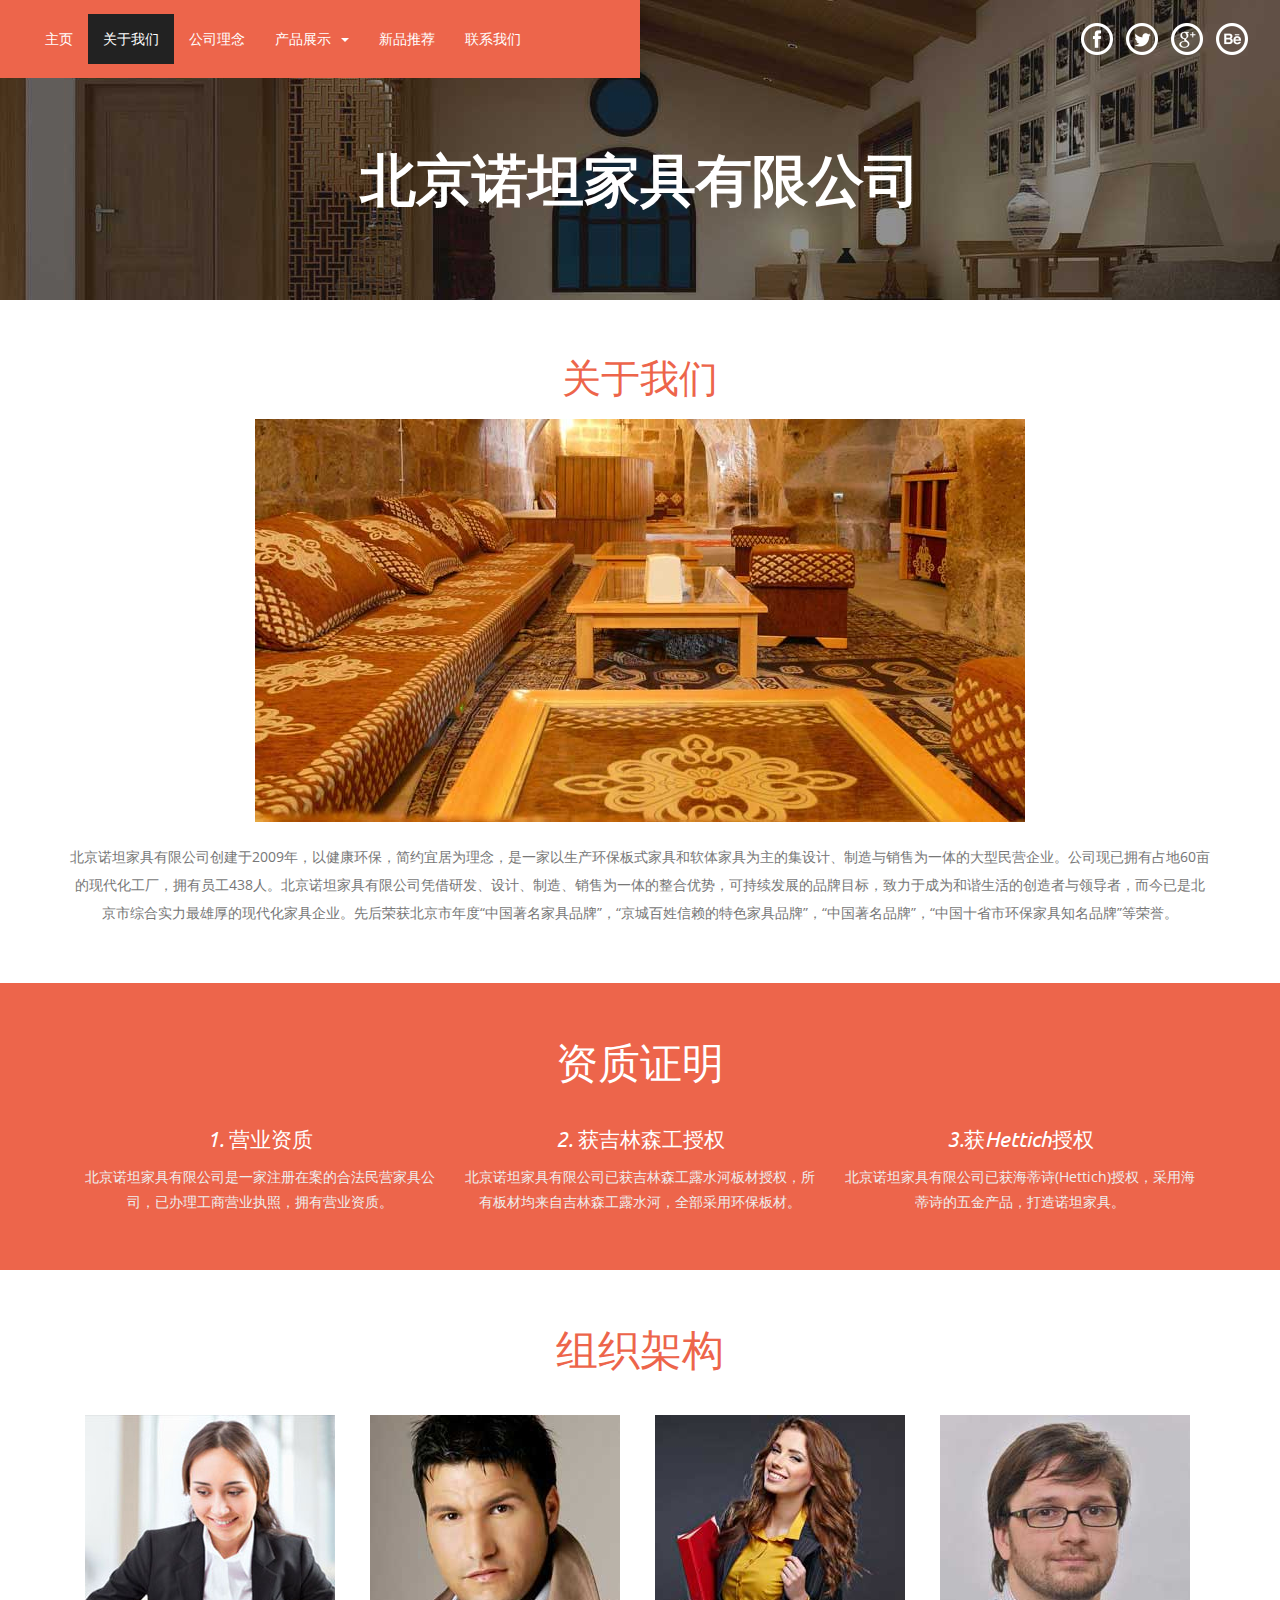
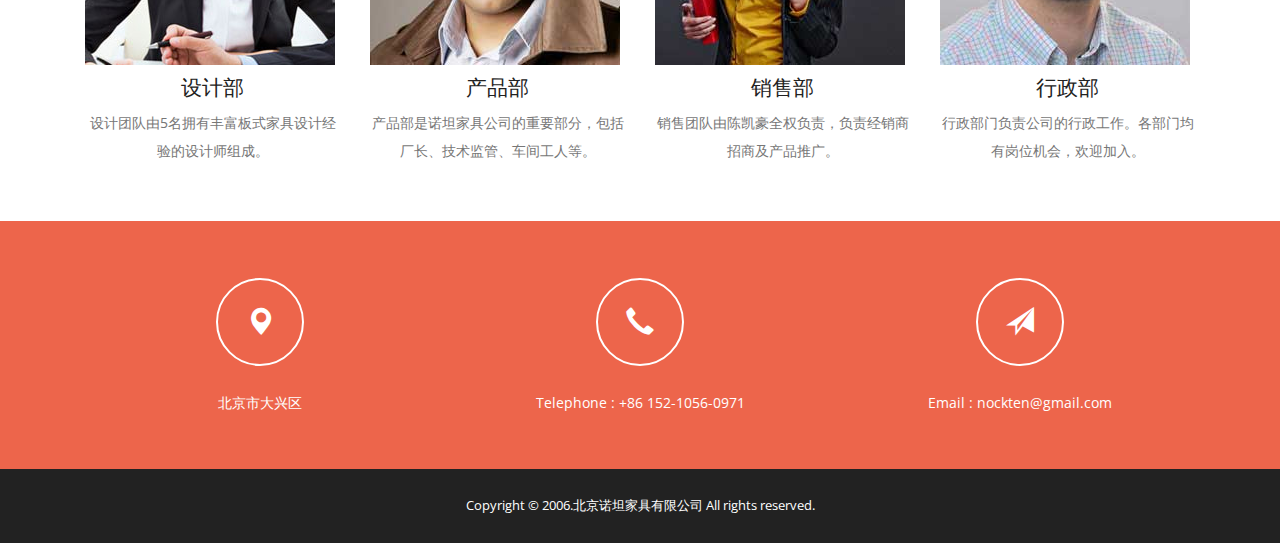
==== about.html @ cd921024 "change images." ====
<!DOCTYPE HTML>
<html>
<head>
<title>关于我们</title>
<link href="css/bootstrap.css" rel="stylesheet" type="text/css" media="all">
<link href="css/style.css" rel="stylesheet" type="text/css" media="all" />
<meta name="viewport" content="width=device-width, initial-scale=1">
<meta http-equiv="Content-Type" content="text/html; charset=utf-8" />
<meta name="keywords" content="Inward Responsive web template, Bootstrap Web Templates, Flat Web Templates, Andriod Compatible web template, 
Smartphone Compatible web template, free webdesigns for Nokia, Samsung, LG, SonyErricsson, Motorola web design" />
<script type="application/x-javascript"> addEventListener("load", function() { setTimeout(hideURLbar, 0); }, false); function hideURLbar(){ window.scrollTo(0,1); } </script>
<script src="js/jquery-1.11.1.min.js"></script>
<link href='http://fonts.useso.com/css?family=Open+Sans:400,800italic,800,700italic,700,600italic,600,400italic,300italic,300' rel='stylesheet' type='text/css'>
<!--startsmothscrolling-->
<script type="text/javascript" src="js/move-top.js"></script>
<script type="text/javascript" src="js/easing.js"></script>
 <script type="text/javascript">
		jQuery(document).ready(function($) {
			$(".scroll").click(function(event){		
				event.preventDefault();
				$('html,body').animate({scrollTop:$(this.hash).offset().top},1200);
			});
		});
	</script>
<!--endsmothscrolling-->
<script>
$(document).ready(function(){
    $(".dropdown").hover(            
        function() {
            $('.dropdown-menu', this).stop( true, true ).slideDown("fast");
            $(this).toggleClass('open');        
        },
        function() {
            $('.dropdown-menu', this).stop( true, true ).slideUp("fast");
            $(this).toggleClass('open');       
        }
    );
});
</script>
</head>
<body>
		<!--header-->
			<div class="header head-top">
				<div class="header-top">
				<nav class="navbar navbar-default">
			  <div class="container-fluid">
				<!-- Brand and toggle get grouped for better mobile display -->
				<div class="navbar-header">
				  <button type="button" class="navbar-toggle collapsed" data-toggle="collapse" data-target="#bs-example-navbar-collapse-1" aria-expanded="false">
					<span class="sr-only">Toggle navigation</span>
					<span class="icon-bar"></span>
					<span class="icon-bar"></span>
					<span class="icon-bar"></span>
				  </button>
					</div>
        <!-- Collect the nav links, forms, and other content for toggling -->
    <div class="collapse navbar-collapse" id="bs-example-navbar-collapse-1">
      <ul class="nav navbar-nav">
        <li><a href="index.html">主页<span class="sr-only">(current)</span></a></li>
        <li class="active"><a href="about.html" >关于我们</a></li>
		<li><a href="concept.html">公司理念</a></li>
		<li class="dropdown">
			<a href="#" class="dropdown-toggle" data-toggle="dropdown">产品展示<span class="caret"></span></a>
			<ul class="dropdown-menu" role="menu">
				<li><a href="gallery.html">Gallery 1</a></li>
				<li><a href="gallery.html">Gallery 2</a></li>
				<li><a href="gallery.html">Gallery 3</a></li>  
			</ul>
		</li>
		<li><a href="new.html">新品推荐</a></li>
		<li><a href="contact.html">联系我们</a></li>
        </ul>
    </div><!-- /.navbar-collapse -->
  </div><!-- /.container-fluid -->
</nav>
	<div class="social-icons">
		<a href="#"><i class="icon1"></i></a>
		<a href="#"><i class="icon2"></i></a>
		<a href="#"><i class="icon3"></i></a>
		<a href="#"><i class="icon4"></i></a>
	</div>
	<div class="clearfix"></div>
</div>
			<div class="banner-center banner-top">
				<div class="container">
					<div class="logo">
						<h1><a href="index.html" class="title">北京诺坦家具有限公司</a></h1>
					</div>
				</div>
			</div>
		</div>
		<!--header-->
		<script src="js/bootstrap.js"></script>
		<!--about-->
		<div class="content">
			<div class="about-section">
			<div class="container">
				<h2>关于我们</h2>
				<img src="images/p8.jpg" class="img-responsive" alt="/">
				<p>北京诺坦家具有限公司创建于2009年，以健康环保，简约宜居为理念，是一家以生产环保板式家具和软体家具为主的集设计、制造与销售为一体的大型民营企业。公司现已拥有占地60亩的现代化工厂，拥有员工438人。北京诺坦家具有限公司凭借研发、设计、制造、销售为一体的整合优势，可持续发展的品牌目标，致力于成为和谐生活的创造者与领导者，而今已是北京市综合实力最雄厚的现代化家具企业。先后荣获北京市年度“中国著名家具品牌”，“京城百姓信赖的特色家具品牌”，“中国著名品牌”，“中国十省市环保家具知名品牌”等荣誉。</p>
			</div>
		</div>
		<!--about-->
		<!--why-choose-->
		<div class="why-choose">
					<div class="container">
						<h3>资质证明</h3>
						<div class="choose-grids">
							<div class="col-md-4 choose-grid">
							<h4>1. 营业资质</h4>
						 <p>北京诺坦家具有限公司是一家注册在案的合法民营家具公司，已办理工商营业执照，拥有营业资质。</p>

							</div>
							<div class="col-md-4 choose-grid">
							<h4>2. 获吉林森工授权</h4>
						 <p>北京诺坦家具有限公司已获吉林森工露水河板材授权，所有板材均来自吉林森工露水河，全部采用环保板材。</p>

							</div>
							<div class="col-md-4 choose-grid">
							<h4>3.获Hettich授权 </h4>
						 <p>北京诺坦家具有限公司已获海蒂诗(Hettich)授权，采用海蒂诗的五金产品，打造诺坦家具。</p>

							</div>
							<div class="clearfix"></div>
							</div>
						</div>	
					</div>
			<!--why choose-->
			<div class="ourteam">
					<div class="container">
						<h3>组织架构</h3>
						<div class="team-grids">
						<div class="col-md-3 team-grid">
							<img src="images/t1.jpg" class="img-responsive" alt="" />
							<h4>设计部</h4>
							<p>设计团队由5名拥有丰富板式家具设计经验的设计师组成。</p>
						</div>
						<div class="col-md-3 team-grid">
							<img src="images/t2.jpg" class="img-responsive" alt="" />
							<h4>产品部</h4>
							<p>产品部是诺坦家具公司的重要部分，包括厂长、技术监管、车间工人等。</p>
						</div>
						<div class="col-md-3 team-grid">
							<img src="images/t3.jpg" class="img-responsive" alt="" />
							<h4>销售部</h4>
							<p>销售团队由陈凯豪全权负责，负责经销商招商及产品推广。</p>
						</div>
						<div class="col-md-3 team-grid">
							<img src="images/t4.jpg" class="img-responsive" alt="" />
							<h4>行政部</h4>
							<p>行政部门负责公司的行政工作。各部门均有岗位机会，欢迎加入。</p>
						</div>
					<div class="clearfix"></div>
					</div>
				</div>
			</div>
			<!--new-->
			<!--indicate-->
			<div class="indicate">
				<div class="container">
					<div class="indicate-grids">
						<div class="col-md-4 indicate-grid">
							<span class="glyphicon glyphicon-map-marker" aria-hidden="true"></span>
							<p>北京市大兴区</p>
						</div>
						<div class="col-md-4 indicate-grid">
							<span class="glyphicon glyphicon-earphone" aria-hidden="true"></span>
							<p>Telephone :  +86 152-1056-0971</p>
						</div>
						<div class="col-md-4 indicate-grid">
							<span class="glyphicon glyphicon-send" aria-hidden="true"></span>
							<p>Email :  nockten@gmail.com</p>
						</div>
						<div class="clearfix"></div>
					</div>
				</div>
			</div>
			<!--indicate-->
			<!--footer-->
			<div class="footer-section">
				<div class="container">
					<div class="footer-top">
						<p>Copyright &copy; 2006.北京诺坦家具有限公司 All rights reserved.</p>
					</div>
					<script type="text/javascript">
						$(document).ready(function() {
							/*
							var defaults = {
					  			containerID: 'toTop', // fading element id
								containerHoverID: 'toTopHover', // fading element hover id
								scrollSpeed: 1200,
								easingType: 'linear' 
					 		};
							*/
							
							$().UItoTop({ easingType: 'easeOutQuart' });
							
						});
					</script>
					<a href="#" id="toTop" style="display: block;"> <span id="toTopHover" style="opacity: 1;"> </span></a>
				</div>
			</div>
</body>
</html>
---- css/style.css ----
@font-face {
    font-family: 'Ubuntu-Italic';
    src:url(../fonts/Ubuntu-Italic.ttf) format('truetype');
}
body a{
    transition:0.5s all;
	-webkit-transition:0.5s all;
	-moz-transition:0.5s all;
	-o-transition:0.5s all;
	-ms-transition:0.5s all;
}
input[type="button"]{
	transition:0.5s all;
	-webkit-transition:0.5s all;
	-moz-transition:0.5s all;
	-o-transition:0.5s all;
	-ms-transition:0.5s all;
}

h1,h2,h3,h4,h5,h6{
	padding:0 0;
	margin:0 0;
}
p{
	padding:0 0;
	margin:0 0;
}
ul{
	padding:0 0;
	margin:0 0;	
}
body{
	padding:0 0;
	margin:0 0; 
	font-family: 'Open Sans', sans-serif;
}
.header{
	background:url(../images/banner1.jpg) no-repeat 0px 0px;
	min-height:780px;
	background-size:cover;
}
.navbar-default {
    background-color: #ED654B;
    border-color: #ED654B;
}
.navbar-default .navbar-nav > li > a {
    color: #fff;
    font-family: 'Ubuntu-Italic';
    font-size: 1em;
}
.navbar-default .navbar-nav > .active > a, .navbar-default .navbar-nav > .active > a:hover, .navbar-default .navbar-nav > .active > a:focus {
    color: #fff !important;
    background-color: #222 !important;
}
.navbar {
    position: relative;
    min-height: 50px;
    margin-bottom: 0;
    border: none;
	border-radius: 0px;
	width: 50%;
	float: left;
    padding: 1em 0;
}
.navbar-default .navbar-nav > li > a:hover, .navbar-default .navbar-nav > li > a:focus {
    color: #fff !important;
    background-color: #222 !important;
}
.nav .open > a,
.nav .open > a:hover,
.nav .open > a:focus {
  background: none !important;
  border: none !important;
}
.dropdown-menu > li > a:hover, .dropdown-menu > li > a:focus {
	color: #FFF;
    text-decoration: none;
    background-color: #222222;
}
.dropdown-menu {
    padding: 0px 0;
}
.dropdown-menu > li > a {
    padding: 10px 16px !important;
    font-family: 'Ubuntu-Italic';
    font-size: 1em;
}
.caret {
    margin-left: 10px;
}
.banner-center {
    text-align: center;
	margin-top: 20em;
}
.logo h1 {
    font-size: 4em;
    text-decoration: none;
    color: #fff;
	font-family: 'Ubuntu-Italic';
	text-transform: capitalize;
	font-weight: 600;
}
.logo a{
text-decoration: none;
color: #fff;
}
.logo span {
    color: #ED654B;
}
.banner-center p {
    font-size: 1em;
    color: #fff;
    line-height: 1.8em;
}
.social-icons {
    float: right;
    margin: 1.5em 2em 0 0;
}
.social-icons a i {
    width: 35px;
    height: 35px;
    background: url(../images/img-sprite.png) no-repeat 0px 0px;
    display: inline-block;
	margin: 0 3px;
}
.social-icons a i.icon1 {
    background-position: 0px 0px;
}
.social-icons a i.icon2 {
    background-position: -35px 0px;
}
.social-icons a i.icon3 {
    background-position: -70px 0px;
}
.social-icons a i.icon4 {
    background-position: -105px 0px;
}
.social-icons i:hover {
    opacity: 0.4;
}
.banner-center p {
    font-size: 1em;
    color: #fff;
    line-height: 1.8em;
    width: 57%;
    margin: 0 auto;
}
.button {
    margin-top: 2em;
}
a.button1 {
    font-size: 1em;
    background: #222;
    padding: 0.5em 1em;
    color: #fff;
    margin-right: 1em;
    text-decoration: none;
	text-transform: capitalize;
}
a.button2 {
    font-size: 1em;
    background: #222;
    padding: 0.5em 1em;
    color: #fff;
    text-decoration: none;
	text-transform: capitalize;
}
/* Rectangle In */
.hvr-rectangle-in {
  display: inline-block;
  vertical-align: middle;
  -webkit-transform: translateZ(0);
  transform: translateZ(0);
  box-shadow: 0 0 1px rgba(0, 0, 0, 0);
  -webkit-backface-visibility: hidden;
  backface-visibility: hidden;
  -moz-osx-font-smoothing: grayscale;
  position: relative;
  background: #222;
  -webkit-transition-property: color;
  transition-property: color;
  -webkit-transition-duration: 0.3s;
  transition-duration: 0.3s;
}
.hvr-rectangle-in:before {
  content: "";
  position: absolute;
  z-index: -1;
  top: 0;
  left: 0;
  right: 0;
  bottom: 0;
  background: #ED654B;
  -webkit-transform: scale(1);
  transform: scale(1);
  -webkit-transition-property: transform;
  transition-property: transform;
  -webkit-transition-duration: 0.3s;
  transition-duration: 0.3s;
  -webkit-transition-timing-function: ease-out;
  transition-timing-function: ease-out;
}
.hvr-rectangle-in:hover, .hvr-rectangle-in:focus, .hvr-rectangle-in:active {
  color: white;
}
.hvr-rectangle-in:hover:before, .hvr-rectangle-in:focus:before, .hvr-rectangle-in:active:before {
  -webkit-transform: scale(0);
  transform: scale(0);
}

.service {
    padding: 4em 0;
	text-align:center;
}
.service h2 {
    font-size: 2.8em;
    font-family: 'Ubuntu-Italic';
    text-transform: capitalize;
    color: #ED654B;
}
.service-grids {
    margin-top: 3em;
}
span.glyphicon.glyphicon-user {
    font-size: 1.5em;
    color: #222;
    margin-right: 0.2em;
}
span.glyphicon.glyphicon-lock {
    font-size: 1.5em;
    color: #222;
    margin-right: 0.2em;
}
span.glyphicon.glyphicon-book {
    font-size: 1.5em;
    color: #222;
    margin-right: 0.2em;
}
span.glyphicon.glyphicon-link {
    font-size: 1.5em;
    color: #222;
    margin-right: 0.2em;
}
.service-grid h4 {
    font-size: 1.5em;
    font-family: 'Ubuntu-Italic';
    text-transform: capitalize;
	color: #222;
}
.service-grid p {
    font-size: 1em;
   line-height:1.8em;
   color:#777;
   margin-top: 1em;
}
.project {
    text-align: center;
    padding: 4em 0;
	background-color: #ED654B;
}
.project h3 {
    font-size: 3em;
    font-family: 'Ubuntu-Italic';
    text-transform: capitalize;
    color: #fff;
}
.item img {
    width: 100%;
}
.gallery-cursual {
    margin-top: 3em;
}
.testimonials {
    padding: 4em 0;
	text-align:center;
	background: url(../images/banner2.jpg) no-repeat 0px 0px;
    min-height: 307px;
    background-size: cover;
}
.testimonials h3 {
    font-size: 3em;
    font-family: 'Ubuntu-Italic';
    text-transform: capitalize;
    color: #fff;
	margin-bottom:0.5em;
}
.testimonials p {
    font-size: 1em;
    line-height: 1.8em;
    color: #eee;
    width: 56%;
    margin: 0 auto;
    background: url(../images/quote.png) no-repeat 0px 0px;
    padding-left: 3em;
}
.testimonials h4 {
    font-size: 1.5em;
    font-family: 'Ubuntu-Italic';
    text-transform: capitalize;
	color: #ED654B;
	margin-top: 1em;
}
.testimonials h4 a {
    text-decoration: none;
    color: #ED654B;
}
.news {
  text-align: center;
  padding: 4em 0;
     
}
.news h3 {
	font-size: 3em;
    font-family: 'Ubuntu-Italic';
    text-transform: capitalize;
    color: #ED654B;
}
.news-grid h5 {
  font-size: 1em;
  text-transform: capitalize;
  color: #fff;
  padding: 1em 1em;
  background-color:#444;
}
.news-grid h5:hover {
  background-color: #ED654B;
}
.date {
    font-size: 19px;
    padding: 0;
    vertical-align: sub;
}
.news-grid h4 {
  font-size: 1.5em;
  font-family: 'Ubuntu-Italic';
  text-transform: capitalize;
  margin: 0.5em 0 0.3em;
}
.news-grid h4 a {
  text-decoration: none;
  color: #ED654B;
}
.news-grid p {
  font-size: 1em;
  color: #777;
  line-height: 1.8em;
}
.news-grids {
  margin-top: 3em;
}
.indicate {
    text-align: center;
    background-color: #ED654B;
    padding: 4em 0;
}
span.glyphicon.glyphicon-map-marker {
    font-size: 2em;
    border-radius: 60px;
    border: 2px solid #fff !important;
    padding: 1em;
	color:#fff;
}
span.glyphicon.glyphicon-map-marker:hover {
    border: 2px dotted #fff !important;
}
span.glyphicon.glyphicon-earphone {
    font-size: 2em;
    border-radius: 60px;
    border: 2px solid #fff !important;
    padding: 1em;
    color:#fff;
}
span.glyphicon.glyphicon-earphone:hover {
    border: 2px dotted #fff !important;
}
span.glyphicon.glyphicon-envelope {
    font-size: 2em;
    border-radius: 60px;
    border: 2px solid #fff !important;
    padding: 1em;
    color:#fff;
}
span.glyphicon.glyphicon-envelope:hover {
    border: 2px dotted #fff !important;
}
span.glyphicon.glyphicon-send {
    font-size: 2em;
    border-radius: 60px;
    border: 2px solid #fff;
    padding: 1em;
	color:#fff;
}
span.glyphicon.glyphicon-send:hover {
    border: 2px dotted #fff !important;;
}
.indicate-grid p {
  font-size: 1em;
  color: #fff;
  margin-top: 2em;
}
.indicate-grid p a {
    color: #fff;
    text-decoration: none;
}
.footer-section{
	padding:2em 0;
	text-align:center;
	background: #222;
}
.footer-top p {
	font-size: 0.9em;
	color: #fff;
	font-weight: 400;
}
.footer-top  a {
	font-size: 1em;
	color:#fff;
	font-weight: 400;
	text-transform: capitalize;
}
.footer-top a:hover {
	color: #fff;
}
.footer-top a {
	margin: 0 0.3em
}
#toTop {
	display: none;
	text-decoration: none;
	position: fixed;
	bottom: 10px;
	right: 10px;
	overflow: hidden;
	width: 48px;
	height: 48px;
	border: none;
	text-indent: 100%;
	background: url("../images/to-top2.png") no-repeat 0px 0px;
}
/**about**/
.head-top {
    min-height: 300px;
}
.banner-top {
    margin-top: 5em;
}
.about-section{
padding:4em 0;
text-align:center;
}
.about-section h2 {
	font-size: 2.8em;
    font-family: 'Ubuntu-Italic';
    text-transform: capitalize;
    color: #ED654B;
    margin-bottom: 0.5em;
}
.about-section img {
    margin: 0 auto;
}
.about-section p {
  font-size: 1em;
  line-height: 2em;
  color: #777;
  margin-top:1.5em;
}
.why-choose {
    padding: 4em 0 ;
    text-align: center;
	background-color: #ED654B;
}
.why-choose h3 {
  font-size: 3em;
    font-family: 'Ubuntu-Italic';
    text-transform: capitalize;
    color: #fff;
}
.choose-grid h4{
  font-size: 1.5em;
  color: #fff;
  text-transform: capitalize;
  font-family: 'Ubuntu-Italic';
}
.choose-grid p{
	font-size:1em;
	line-height:1.8em;
	color:#eee;
	margin:1em 0 0
}
.choose-grids {
  margin-top: 3em;
}
.ourteam {
  padding:4em 0;
  text-align: center;
}
.ourteam h3 {
    font-size: 3em;
    font-family: 'Ubuntu-Italic';
    text-transform: capitalize;
    color: #ED654B;
}
.team-grid h4{
  font-size: 1.5em;
  color: #222;
  text-transform: capitalize;
  margin: 0.5em 0;
  font-family: 'Ubuntu-Italic';
}
.team-grid p {
  font-size: 1em;
  color: #777;
   line-height: 2em;
 }
.team-grids {
  margin-top: 3em;
}
.whatweoffer {
    padding: 4em 0;
	background:#eee;
}
.whatweoffer h3 {
 font-size: 3em;
    font-family: 'Ubuntu-Italic';
    text-transform: capitalize;
    color: #ED654B;
	text-align:center;
}
.offer-grids {
    margin-top: 3em;
}
.offer-grid h5 {
    font-size: 1.3em;
    color: #222;
	line-height:1.5em
}
.offer-grid1 h5 {
    font-size: 1.3em;
	margin-bottom: .5em;
    color: #222;
	line-height:1.5em
}
.offer-grid p{
	font-size:1em;
	line-height:1.8em;
	color:#777;
	padding-top: 1em;
}
.progress-bar-success {
    background-color: #ED654B;
}
.progress-bar-info {
    background-color: #ED654B;
}
.progress-bar-warning {
    background-color: #ED654B;
}
.progress-bar-danger {
    background-color: #ED654B;
}
.progress {
   background-color: #fff;
}
.services {
    padding: 4em 0;
    text-align: center;
}
.services h2 {
	font-size: 2.8em;
    font-family: 'Ubuntu-Italic';
    text-transform: capitalize;
    color: #ED654B;
}
.services h4 {
  font-size: 1.5em;
  color: #222;
  text-transform: capitalize;
   margin: 0.5em 0 0.3em;
   font-family: 'Ubuntu-Italic';
}
.services p {
   font-size:1em;
	line-height:1.8em;
	color:#777;
}
.services-grids {
    margin-top: 3em;
}
.advantages {
 padding: 1em 0 4em;
}
.left-grid {
  float: left;
  width: 21%;
  margin-right: 2%;
}
.right-grid {
  float: left;
  width: 77%;
}
.left-grid p {
  color: #fff;
  background: #DA6A3C;
  width: 60px;
  height: 60px;
  font-size: 1.5em;
  margin: 0;
  border-radius: 50%;
  text-align: center;
  padding-top: 0.6em;
}
.advantages h3 {
	font-size: 3em;
    font-family: 'Ubuntu-Italic';
    text-transform: capitalize;
    color: #ED654B;
	text-align: center;
}
.advantages-grid {
  margin-top: 2em;
}
.right-grid h4 {
  font-size: 1.5em;
  color: #222;
  text-transform: capitalize;
   margin: 0em 0 0.3em;
   font-family: 'Ubuntu-Italic';
}
.advantage-grid {
    margin-top: 2em;
}
.right-grid p {
   font-size:1em;
	line-height:1.8em;
	color:#777;
}
/*--/gallery-page--*/
.gallery {
	padding: 4em 0;
	text-align: center;
}
.gallery h2 {
    font-size: 2.8em;
    font-family: 'Ubuntu-Italic';
    text-transform: capitalize;
    color: #ED654B;
}
.products-bottom {
    margin-top: 3em;
}
.gallery-grid{
	position:relative;
	padding:0 0.5em 1em;
}
.rotate:hover  i{
	transform: rotateY(360deg);
	-webkit-transform: rotateY(360deg);
	-moz-transform: rotateY(360deg);
	-o-transform: rotateY(360deg);
	-webkit-transition: 0.8s;
	-moz-transition: 0.8s;
	-o-transition: 0.8s;
	transition: 0.8s;
}
.rotate i{
background: url(../images/se.png) no-repeat 0px;
  width: 51px;
  height: 51px;
  display: block;
  margin: 8em 0 0 11em;
}
.rotate{
  position: absolute;
  top: 0;
  background:rgba(237, 101, 75, 0.52);
  width: 96.5%;
  height: 95.5%;
  display: none;
  text-align: center;
}
.gallery-grid:hover .rotate{
	display:block;
}
/*--/gallery-page--*/
/*-- Typography --*/
h2.tittle {
    font-size: 2.8em;
    font-family: 'Ubuntu-Italic';
    text-transform: capitalize;
    color: #ED654B;
    text-align: center;
}
.typo {
  padding: 4em 0;
}
.show-grid [class^=col-] {
    background: #fff;
  text-align: center;
  margin-bottom: 10px;
  line-height: 2em;
  border: 10px solid #f0f0f0;
}
.show-grid [class*="col-"]:hover {
  background: #e0e0e0;
}
.grid_3{
	margin-bottom:2em;
}
.xs h3, h3.m_1{
	color:#000;
	font-size:1.7em;
	font-weight:300;
	margin-bottom: 1em;
}
.grid_3 p{
  color: #777;
  font-size: 0.85em;
  margin-bottom: 1em;
  font-weight: 300;
}
.grid_4{
	background:none;
	margin-top:50px;
}
.label {
  font-weight: 300 !important;
  border-radius:4px;
}  
.grid_5 h3, .grid_5 h2, .grid_5 h1, .grid_5 h4, .grid_5 h5{
	margin-bottom:1em;
}
.table > thead > tr > th, .table > tbody > tr > th, .table > tfoot > tr > th, .table > thead > tr > td, .table > tbody > tr > td, .table > tfoot > tr > td {
  border-top: none !important;
}
.tab-content > .active {
  display: block;
  visibility: visible;
}

/*--//Typography --*/
/*------ blog -----*/
.blog-section {
	padding: 4em 0;
}
.blog-section h2 {
    font-size: 2.8em;
    font-family: 'Ubuntu-Italic';
    text-transform: capitalize;
    color: #ED654B;
    text-align: center;
}
.blog-grids {
  margin-top: 3em;
}
.blog-grid {
    padding: 0 0.5em 1.2em;
}
.blog-grid h5 {
  font-size: 0.95em;
  color: #ED654B;
  font-weight: 600;
  margin-top: 1em;
  text-transform: capitalize;
}
.blog-grid h4 {
  font-size: 1.5em;
  color: #222;
  margin: 0.5em 0;
 font-family: 'Ubuntu-Italic';
}
.blog-grid p {
  font-size: 1em;
  color: #777;
  text-align: left;
  line-height: 1.8em;
  margin-bottom:1em;
}

a.button {
  font-size: 1em;
   text-transform: capitalize;
}
.blog-grid h4 a {
    text-decoration: none;
    color: #222;
}
a.mask {
  text-decoration: none;
  overflow: hidden;
  display: block;
}
img.zoom-img {
  -webkit-transform: scale(1, 1);
  -webkit-transition-timing-function: ease-out;
  -webkit-transition-duration: 250ms;
  -moz-transform: scale(1, 1);
  -moz-transition-timing-function: ease-out;
  -moz-transition-duration: 250ms;
}
img.zoom-img:hover {
  -webkit-transform: scale(1.1);
  -webkit-transition-timing-function: ease-out;
  -webkit-transition-duration: 750ms;
  -moz-transform: scale(1.1);
  -moz-transition-timing-function: ease-out;
  -moz-transition-duration: 750ms;
  overflow: hidden;
}
/*--single--*/
.single{
   padding:2em 0;
}
.single h2{
  text-align:center;
  font-size: 2.8em;
  font-family: 'Ubuntu-Italic';
  text-transform: capitalize;
  color: #ED654B;
 }
.single-section{
	margin-top:1em;
}
.single-pic{
	text-align:center;
	margin-bottom:1em;
}
.single-section p {
	color:#777;
	line-height: 1.8em;
	font-size: 1em;
}
.single-pic img {
   width: 100%;
}
ul.blog-ic li{
	display:inline-block;
}
 ul.blog-ic li span{
	color:#000;
	padding: 0.4em 0.8em 0.2em 0;
	display:block;
	font-size: 1.1em;
}
 ul.blog-ic li a  {
	text-decoration:none;
	color:#000;
}
ul.blog-ic {
   margin: 1em 0;
}
 ul.blog-ic li span i{
	font-size: 15px;
  color: #ED654B;
  display: inline-block;
  margin: 0 8px 0 0;
}
.content-form{
	margin-top:2em;
}
.content-form h3,.comments h3{ 
	 font-size: 3em;
    font-family: 'Ubuntu-Italic';
    text-transform: capitalize;
    color: #ED654B;
	text-align: left;
	margin-bottom: 0.5em;
}
.single-section h4 {
    font-size: 1.5em;
    color: #222;
    margin: 1em 0;
    font-family: 'Ubuntu-Italic';
}
.content-form form input[type="text"],.content-form form textarea{
	padding: 10px 15px;
	width: 60%;
	color:#4E4F63;
	font-size: 1em;
	border: 1px solid #323352;
	background:transparent;
	outline: none;
	font-family: 'Lato', sans-serif;
	display: block;
	margin:10px 0;
}
.content-form form textarea{
	height:150px;
	resize:none;
}
.content-form form input[type="submit"] {
	background: #ED654B;
	padding: 0.5em 1.3em;
	border: none;
	font-size: 1em;
	margin-bottom: 1em;
	color: #fff;
	outline: none;
	font-weight: 400;
	transition: 0.5s all;
	-webkit-transition: 0.5s all;
	-moz-transition: 0.5s all;
	-o-transition: 0.5s all;
	-ms-transition: 0.5s all;
}
.content-form form input[type="submit"]:hover{
	background:#222;
}
.comments{
	padding: 3em 0;
}
.comment-info {
	margin-bottom:2em;
}
.comment-info h5 {
	font-size: 1.3em;
	color:#222;
   text-transform: capitalize;
}
.comment-info p {
	color:#777;
	line-height: 1.8em;
	font-size: 1em;
	margin:0.5em 0;
}
.comment-info h6{
	color:#222;
	font-size:0.95em;
	display:block;
	margin-bottom:1em;
}
.comment-info a{
	color:#000;
	background:transparent;
	padding: 0.5em 1.5em;
	text-decoration: none;
	font-size: 0.85em;
	display: inline-block;
	border: 1px solid #323352;
}
.comment-info a:hover{
	color: #fff;
	 background: #ED654B;
  	border: 1px solid#ED654B;
}
.comment-grid{
	margin-bottom:2.5em;
}
/***contact page ***/
.mail{
	padding: 4em 0;
}
.mail h2 {
	font-size: 2.8em;
    font-family: 'Ubuntu-Italic';
    text-transform: capitalize;
    color: #ED654B;
    text-align: center;
}
.google-map iframe {
	width: 100%;
	min-height: 400px;
	border: none;
	margin-bottom: 2em;
}
.google-map {
  margin-top: 3em;
}
p.mail-text{
	color: #777;
	line-height: 1.8em;
	font-weight: 400;
	font-size: 1em;
}
.mail-left p {
	color: #777;
	font-weight: 400;
	font-size: 1em;
	  line-height: 1.8em;
}
address {
   margin: 1em 0 0;
 }
.mail-right h5{
	font-size:1em;
	text-transform: uppercase;
	font-weight: 400;
	padding: 10px 0;
	color: #222;
	
}
.mail-right input[type="text"] {
	width: 100%;
	padding: 10px 10px;
	font-size: 1em;
	outline: none;
	border: 1px solid #dcdee0;
}
.mail-right textarea {
	width: 100%;
	padding: 10px 10px;
	font-size: 1em;
	height: 10em;
	resize: none;
	outline: none;
	border: 1px solid #dcdee0;
}
.mail-right input[type="submit"] {
	width: 20%;
	font-size: 1em;
	text-transform: uppercase;
	background: #222;
	border: none;
	outline: none;
	margin-top: 0.5em;
	color: #fff;
	font-weight: 500;
	padding: 10px 0;
}
.mail-right input[type="submit"]:hover {
	background: #ED654B;
}
/***End contact page ***/
							/**responsive**/
@media (max-width:1440px){
.header {
    min-height: 690px;
}
.banner-center {
    margin-top: 17em;
}
.head-top {
    min-height: 300px;
}
.banner-top {
    margin-top: 5em;
}
}
@media (max-width: 1366px){
.header {
    min-height: 664px;
}
.head-top {
    min-height: 300px;
}
.banner-top {
    margin-top: 5em;
}
}
@media (max-width: 1280px){
.header {
    min-height: 613px;
}
.banner-center {
    margin-top: 15em;
}
.head-top {
    min-height: 300px;
}
.banner-top {
    margin-top: 5em;
}
}
@media (max-width: 1080px){
.navbar {
   width: 55%;
}
.header {
    min-height: 495px;
}
.banner-center {
    margin-top: 7em;
}
.head-top {
    min-height: 300px;
}
.banner-top {
    margin-top: 5em;
}
.service h2,.about-section h2,.services h2,.gallery h2,h2.tittle,.blog-section h2,.single h2,.mail h2{
 font-size: 2.5em;
}
.project h3,.testimonials h3,.news h3,.why-choose h3,.ourteam h3,.whatweoffer h3,.advantages h3,.content-form h3, .comments h3{
    font-size: 2.5em;
}
.service-grid h4,.testimonials h4,.news-grid h4,.choose-grid h4,.team-grid h4,.services h4,.right-grid h4,.blog-grid h4,.single-section h4 {
    font-size: 1.4em;
}
.banner-center p,.service-grid p,.testimonials p,.news-grid p,.indicate-grid p,.about-section p,.choose-grid p,.offer-grid p,.services p,.right-grid p,.blog-grid p,.single-section p,.comment-info p,.mail-left p {
    font-size: 0.965em;
}
.offer-grid h5 {
    font-size: 1.2em;
}
.offer-grid1 h5 {
    font-size: 1.2em;
}
.comment-info h5 {
    font-size: 1.2em;
}
.rotate {
  width: 95.8%;
  height: 94.2%;
}
.rotate i {
  margin: 7em 0 0 10em;
}
}
@media (max-width: 991px){
.navbar {
    width: 70%;
	padding: 0.5em 0;
}
.logo h1 {
    font-size: 3.5em;
}
.banner-center {
    margin-top: 4em;
}
.banner-center p {
   width: 76%;
}
.header {
    min-height: 370px;
}
.social-icons {
    margin: 1.2em 2em 0 0;
}
a.button1 {
    font-size: 0.95em;
}
a.button2 {
    font-size: 0.95em;
}
.button {
    margin-top: 1.5em;
}
.service h2,.about-section h2,.services h2,.gallery h2,h2.tittle,.blog-section h2,.single h2,.mail h2{
 font-size: 2em;
}
.project h3,.testimonials h3,.news h3,.why-choose h3,.ourteam h3,.whatweoffer h3,.advantages h3,.content-form h3, .comments h3{
    font-size: 2em;
}
.service-grid h4, .testimonials h4, .news-grid h4, .choose-grid h4, .team-grid h4, .services h4, .right-grid h4, .blog-grid h4, .single-section h4 {
    font-size: 1.3em;
}
.banner-center p, .service-grid p, .testimonials p, .news-grid p, .indicate-grid p, .about-section p, .choose-grid p, .offer-grid p, .services p, .right-grid p, .blog-grid p, .single-section p,.comment-info p,.mail-left p {
    font-size: 0.95em;
}
.service,.project,.testimonials,.news,.indicate,.about-section,.why-choose,.ourteam,.whatweoffer,.services,.gallery,.typo,.blog-section,.mail{
    padding: 3em 0;
}
.service-grid {
    float: left;
    width: 25%;
}
.testimonials p {
    width: 76%;
}
.testimonials {
    min-height: 260px;
}
.news-grid {
    float: left;
    width: 33.3%;
}
.indicate-grid {
    float: left;
    width: 25%;
}
.team-grid {
    float: left;
    width: 25%;
}
.head-top {
    min-height: 240px;
}
.banner-top {
    margin-top: 5em;
}
.choose-grid {
    float: left;
    width: 33.3%;
}
.offer-grid {
    float: left;
    width: 60%;
}
.offer-grid1 {
    float: left;
    width: 40%;
}
.offer-grid h5 {
    font-size: 1.15em;
}
.offer-grid1 h5 {
    font-size: 1.15em;
}
.services-grid {
    float: left;
    width: 33.3%;
}
.advantage-grid {
    float: left;
    width: 33.3%;
}
.left-grid {
    float: left;
    width: 24%;
    margin-right: 2%;
}
.right-grid {
    float: left;
    width: 74%;
}
.left-grid p {
    width: 50px;
    height: 50px;
    font-size: 1.3em;
}
.advantages {
    padding: 1em 0 3em;
}
.gallery-grid {
    float: left;
    width: 33.3%;
}
.rotate i {
    margin: 4.5em 0 0 7em;
}
.rotate {
    width: 94.3%;
    height: 92.8%;
}
.label {
    display: inline;
    padding: .2em .6em .3em;
    font-size: 62%;
}
.blog-grid {
    float: left;
    width: 33.3%;
}
a.button {
    font-size: 0.965em;
}
.content-form form input[type="submit"] {
    font-size: 0.965em;
}
.comment-info h5 {
    font-size: 1.15em;
}
.google-map iframe {
    min-height: 300px;
}
.mail-left {
    float: left;
    width: 50%;
}
.mail-right {
    float: left;
    width: 50%;
}
.mail-right input[type="text"] {
    padding: 6px 10px;
}
.mail-right h5 {
    font-size: 0.965em;
}
.mail-right textarea {
    padding: 6px 10px;
	height: 9em;
}
.mail-right input[type="submit"] {
    font-size: 0.965em;
}
}
@media (max-width: 640px){
.navbar {
    width: 66%;
    padding: 0.5em 0;
    text-align: center;
}
.header {
    background: url(../images/banner1.jpg) no-repeat -100px 0px;
	background-size:cover;
}
.navbar-default .navbar-collapse, .navbar-default .navbar-form {
    border-color: #ED654B;
}
.navbar-toggle {
    position: relative;
    float: none;
	margin-right: 0;
}
.logo h1 {
    font-size: 3em;
}
.navbar-default .navbar-toggle {
    border-color: #fff;
    background-color: #fff;
    color: #222;
}
.navbar-default .navbar-toggle:hover, .navbar-default .navbar-toggle:focus {
    background-color: #fff;
}
.button {
    margin-top: 1em;
}
.service h2,.about-section h2,.services h2,.gallery h2,h2.tittle,.blog-section h2,.single h2,.mail h2{
 font-size: 1.6em;
}
.project h3,.testimonials h3,.news h3,.why-choose h3,.ourteam h3,.whatweoffer h3,.advantages h3,.content-form h3, .comments h3{
    font-size: 1.6em;
}
.service-grid h4, .testimonials h4, .news-grid h4, .choose-grid h4, .team-grid h4, .services h4, .right-grid h4, .blog-grid h4, .single-section h4 {
    font-size: 1.2em;
}
.service-grids,.news-grids,.gallery-cursual,.choose-grids,.team-grids,.offer-grids,.services-grids,.products-bottom,.blog-grids,.google-map {
    margin-top: 2em;
}
.service-grid {
    float: left;
    width: 50%;
}
.service-grid:nth-child(3) {
  margin-top:1em
}
.service-grid:nth-child(4) {
  margin-top:1em
}
.testimonials p {
    width: 90%;
}
.news-grid h5 {
    font-size: 0.95em;
}
.indicate-grid {
    float: left;
    width: 50%;
}
.indicate-grid:nth-child(3){
margin-top:1em;
}
.indicate-grid:nth-child(4){
margin-top:1em;
}
.head-top {
    background: url(../images/banner1.jpg) no-repeat 0px 0px;
    background-size: cover;
}
.team-grid {
    float: left;
    width: 50%;
}
.team-grid:nth-child(3) {
    margin-top: 1em;
}
.team-grid:nth-child(4) {
    margin-top: 1em;
}
.offer-grid {
    width: 100%;
}
.offer-grid1 {
    width: 100%;
	margin-top:1em;
}
.offer-grid1 h5 {
    font-size: 1.1em;
}
.offer-grid1 h5 {
    font-size: 1.1em;
}
.left-grid {
    float: left;
    width: 10%;
    margin-right: 2%;
}
.right-grid {
    float: left;
    width: 88%;
}
.advantage-grid {
    width: 100%;
    margin-top: 1em;
}
span.glyphicon.glyphicon-map-marker {
    font-size: 1.5em;
}
span.glyphicon.glyphicon-earphone  {
    font-size: 1.5em;
}
span.glyphicon.glyphicon-envelope  {
    font-size: 1.5em;
}
span.glyphicon.glyphicon-send {
    font-size: 1.5em;
}
.rotate i {
    margin: 3em 0 0 5.5em;
}
.rotate {
    width: 93%;
    height: 91.5%;
}
.label {
    display: inline;
    padding: .2em .6em .3em;
    font-size: 50%;
}
.pagination {
    margin: 10px 0;
}
.pagination-lg > li > a, .pagination-lg > li > span {
    padding: 10px 16px;
    font-size: 10px;
}
.blog-grid h5 {
    font-size: 0.9em;
}
a.button {
    font-size: 0.95em;
}
ul.blog-ic li span {
    font-size: 0.95em;
}
.comment-info h5 {
    font-size: 1.1em;
}
.content-form form input[type="text"], .content-form form textarea {
    padding: 10px 15px;
    width: 100%;
    color: #4E4F63;
    font-size: 0.95em;
}
.content-form form input[type="submit"] {
    font-size: 0.95em;
    padding: 0.5em 1em;
}	
.google-map iframe {
    min-height: 250px;
}
.mail-right input[type="submit"] {
    font-size: 0.95em;
}
.mail-right h5 {
    font-size: 0.95em;
}
.navbar-collapse {
    max-height: 420px !important;
}
.dropdown-menu > li > a:hover, .dropdown-menu > li > a:focus {
    color: #FFF !important;
    text-decoration: none;
    background-color: #222 !important;
}
  .navbar-default .navbar-nav .open .dropdown-menu > li > a {
    color: #FFF !important;
  }
  .navbar-default .navbar-nav > .open > a,
.navbar-default .navbar-nav > .open > a:hover,
.navbar-default .navbar-nav > .open > a:focus {
  color: #FFF;
  background-color: #e7e7e7;
}
}
@media (max-width: 480px){
.navbar {
    width: 55%;
}
.logo h1 {
    font-size: 2.5em;
}
.banner-center p {
    width: 100%;
}
.header {
    background: url(../images/banner1.jpg) no-repeat -100px 0px;
    background-size: cover;
    min-height: 335px;
}
a.button1 {
    font-size: 0.9em;
}
a.button2 {
    font-size: 0.9em;
}
.service, .project, .testimonials, .news, .indicate, .about-section, .why-choose, .ourteam, .whatweoffer, .services, .gallery, .typo, .blog-section, .mail {
    padding: 2em 0;
}
.service h2,.about-section h2,.services h2,.gallery h2,h2.tittle,.blog-section h2,.single h2,.mail h2{
 font-size: 1.5em;
}
.project h3,.testimonials h3,.news h3,.why-choose h3,.ourteam h3,.whatweoffer h3,.advantages h3,.content-form h3, .comments h3{
    font-size: 1.5em;
}
.banner-center p, .service-grid p, .testimonials p, .news-grid p, .indicate-grid p, .about-section p, .choose-grid p, .offer-grid p, .services p, .right-grid p, .blog-grid p, .single-section p, .comment-info p, .mail-left p {
    font-size: 0.92em;
}
.testimonials p {
    width: 100%;
}
.news-grid {
    width: 100%;
}
.news-grid img {
    width: 100%;
}
.news-grid:nth-child(2){
margin:1em 0;
}
.choose-grid {
  width: 100%;
}
.choose-grid:nth-child(2){
margin:1em 0;
}
.offer-grid h5 {
    font-size: 1em;
}
.offer-grid1 h5 {
    font-size: 1em;
}
.services-grid {
       width: 100%;
}
.services-grid:nth-child(2){
	margin:1em 0;
}
.head-top {
background: url(../images/banner1.jpg) no-repeat 0px 0px;
    background-size: cover;
    min-height: 180px;
}
.banner-top {
    margin-top: 3em;
}
.left-grid {
    float: left;
    width: 15%;
    margin-right: 2%;
}
.right-grid {
    float: left;
    width: 83%;
}
.gallery-grid {
    float: left;
    width: 50%;
}
.rotate {
    width: 93.7%;
    height: 91.9%;
}
.rotate i {
    margin: 4em 0 0 5.5em;
}
.typo h1 {
    font-size: 28px;
}
.typo h2 {
    font-size: 25px;
}
.grid_4 {
    margin-top: 20px;
}
.blog-grid {
    width: 100%;
}
.blog-grid img {
    margin:0 auto;
	width: 100%;
}
.content-form {
    margin-top: 1em;
}
.comment-info {
    margin-bottom: 1em;
}
.comments {
    padding: 1em 0;
}
.mail-left {
    width: 100%;
}
.mail-right {
    width: 100%;
}
}
@media (max-width: 320px){
.banner-center {
    margin-top: 2em;
}
.navbar {
    width: 100%;
}
.header {
   background: url(../images/banner1.jpg) no-repeat -390px 0px;
    background-size: cover;
    min-height: 377px;
}
.service-grid:nth-child(2) {
    margin-top: 1em;
}
.social-icons {
	margin: 0.5em 4em 0 1em;
}
.service, .project, .testimonials, .news, .indicate, .about-section, .why-choose, .ourteam, .whatweoffer, .services, .gallery, .typo, .blog-section, .mail {
    padding: 1em 0;
}
.service-grids, .news-grids, .gallery-cursual, .choose-grids, .team-grids, .offer-grids, .services-grids, .products-bottom, .blog-grids, .google-map {
    margin-top: 1em;
}
.service h2,.about-section h2,.services h2,.gallery h2,h2.tittle,.blog-section h2,.single h2,.mail h2{
 font-size: 1.8em;
}
.project h3,.testimonials h3,.news h3,.why-choose h3,.ourteam h3,.whatweoffer h3,.advantages h3,.content-form h3, .comments h3{
    font-size: 1.8em;
}
.service-grid h4, .testimonials h4, .news-grid h4, .choose-grid h4, .team-grid h4, .services h4, .right-grid h4, .blog-grid h4, .single-section h4 {
    font-size: 1.3em;
}
.service-grid {
    width: 100%;
	padding:0;
}
.indicate-grid {
    width: 100%;
}
.indicate-grid:nth-child(2) {
    margin-top: 1em;
}
.indicate-grid :nth-child(3){
margin-top:1em;
}
.indicate-grid :nth-child(4){
margin-top:1em;
}
.footer-section {
    padding: 1em 0;
}
.head-top {
    background: url(../images/banner1.jpg) no-repeat 0px 0px;
    background-size: cover;
    min-height: 170px;
}
.banner-center {
    margin-top: 0.5em;
}
.choose-grid {
    padding: 0;
}
.team-grid {
	padding:0 ;   
	width: 100%;
}
.team-grid:nth-child(2) {
    margin-top: 1em;
}
.offer-grid {
    padding: 0;
}
.offer-grid1 {
    padding: 0;
}
.services-grid {
    padding: 0;
}
.advantage-grid {
   padding: 0;
}
.left-grid {
  width: 20%;
}
.right-grid {
  width: 78%;
}
.gallery-grid {
    width: 100%;
}
.rotate i {
    margin: 4.5em 0 0 8em;
}
.rotate {
    width: 95%;
    height: 93%;
}
ul.blog-ic li span {
    padding: 0.4em 0.5em 0.2em 0;
}
.single {
    padding: 1em 0;
}
.mail-left {
    padding: 0;
}
.mail-right {
    padding: 0;
}
.title {
    font-family
}
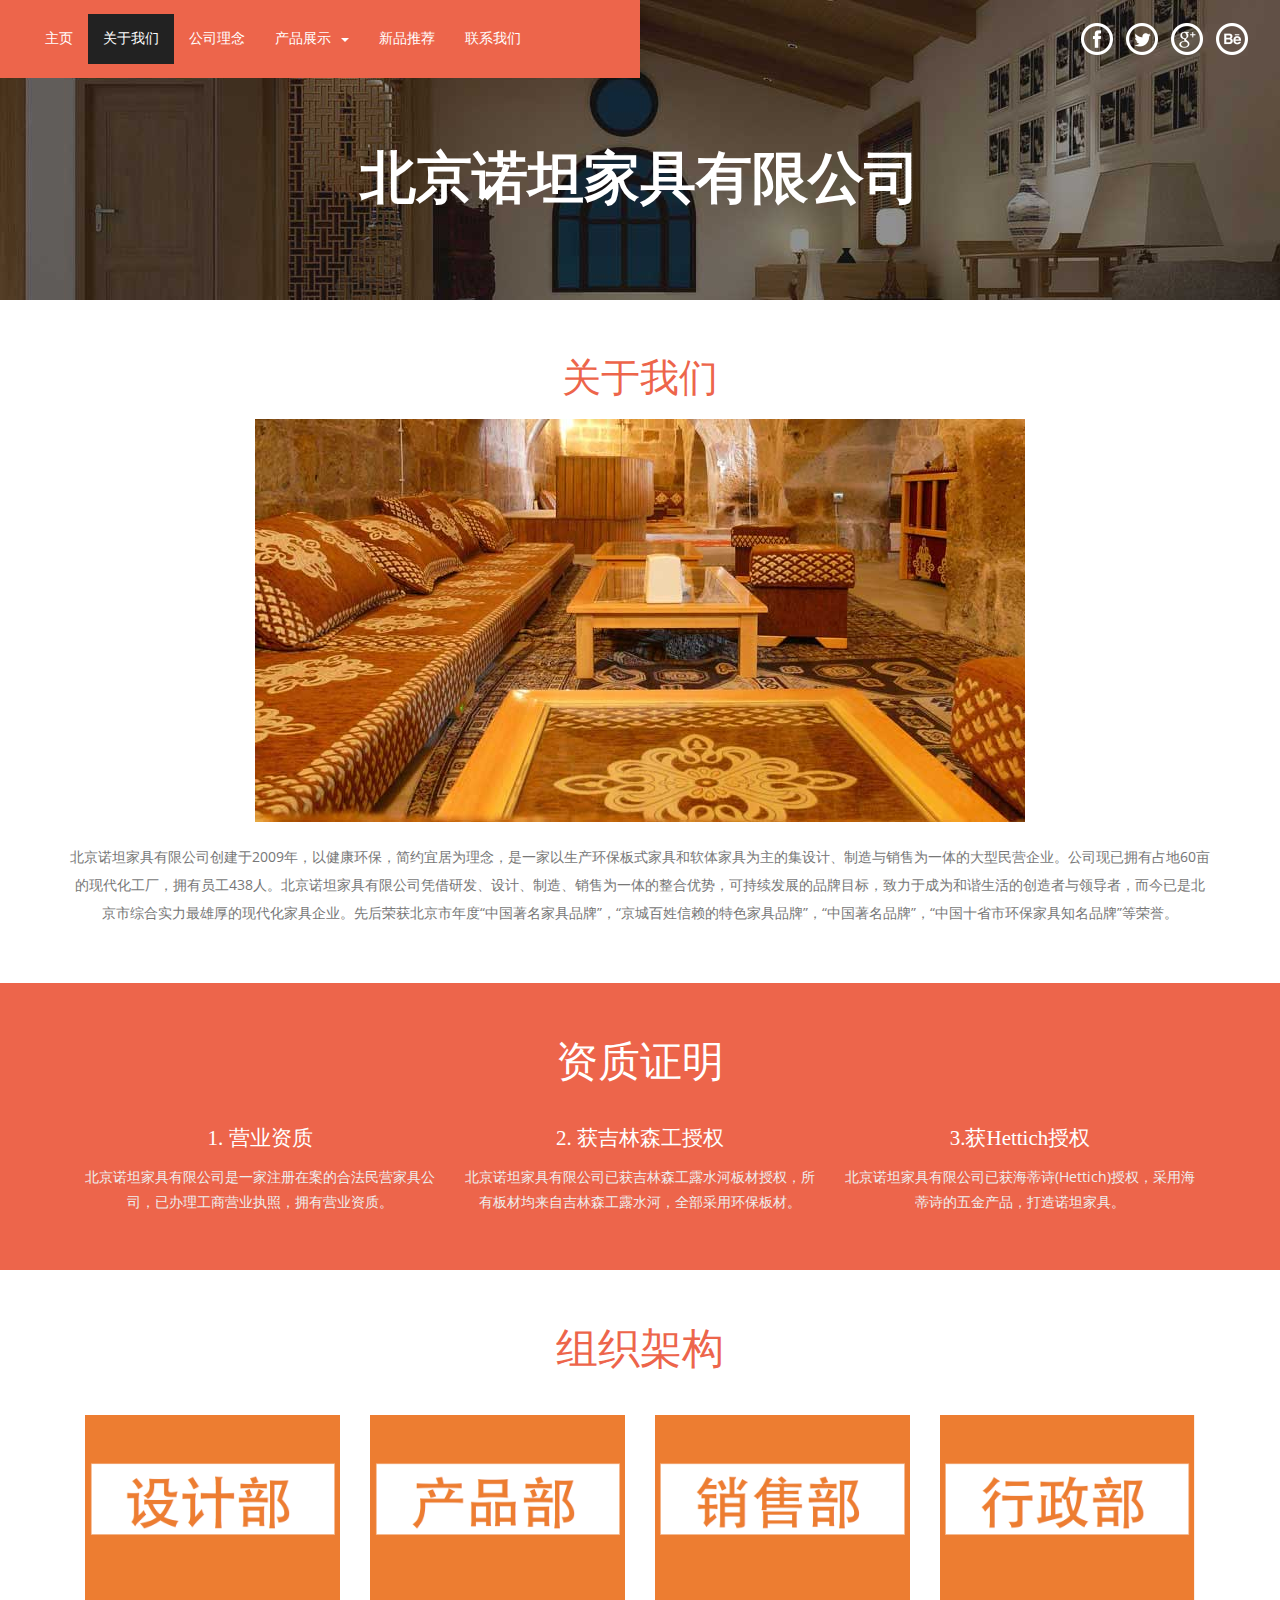
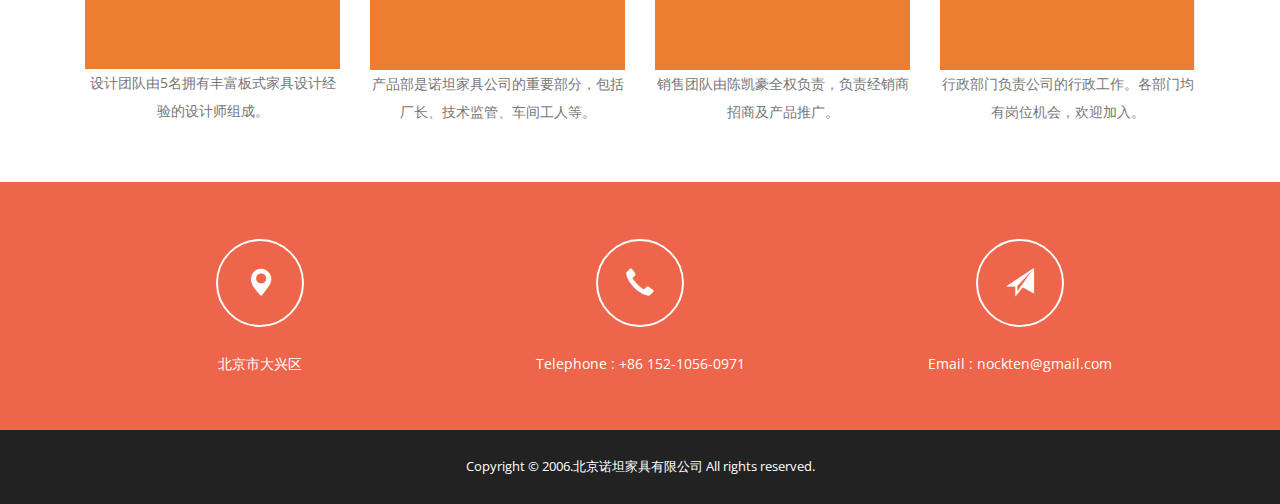
==== commit 7953d038: "change css, images" ====
--- a/about.html
+++ b/about.html
@@ -62,9 +62,9 @@
 		<li class="dropdown">
 			<a href="#" class="dropdown-toggle" data-toggle="dropdown">产品展示<span class="caret"></span></a>
 			<ul class="dropdown-menu" role="menu">
-				<li><a href="gallery.html">Gallery 1</a></li>
-				<li><a href="gallery.html">Gallery 2</a></li>
-				<li><a href="gallery.html">Gallery 3</a></li>  
+				<li><a href="gallery.html">品类 1</a></li>
+				<li><a href="gallery.html">品类 2</a></li>
+				<li><a href="gallery.html">品类 3</a></li>
 			</ul>
 		</li>
 		<li><a href="new.html">新品推荐</a></li>
@@ -131,23 +131,19 @@
 						<h3>组织架构</h3>
 						<div class="team-grids">
 						<div class="col-md-3 team-grid">
-							<img src="images/t1.jpg" class="img-responsive" alt="" />
-							<h4>设计部</h4>
+							<img src="images/t1.png" class="img-responsive" alt="" />
 							<p>设计团队由5名拥有丰富板式家具设计经验的设计师组成。</p>
 						</div>
 						<div class="col-md-3 team-grid">
-							<img src="images/t2.jpg" class="img-responsive" alt="" />
-							<h4>产品部</h4>
+							<img src="images/t2.png" class="img-responsive" alt="" />
 							<p>产品部是诺坦家具公司的重要部分，包括厂长、技术监管、车间工人等。</p>
 						</div>
 						<div class="col-md-3 team-grid">
-							<img src="images/t3.jpg" class="img-responsive" alt="" />
-							<h4>销售部</h4>
+							<img src="images/t3.png" class="img-responsive" alt="" />
 							<p>销售团队由陈凯豪全权负责，负责经销商招商及产品推广。</p>
 						</div>
 						<div class="col-md-3 team-grid">
-							<img src="images/t4.jpg" class="img-responsive" alt="" />
-							<h4>行政部</h4>
+							<img src="images/t4.png" class="img-responsive" alt="" />
 							<p>行政部门负责公司的行政工作。各部门均有岗位机会，欢迎加入。</p>
 						</div>
 					<div class="clearfix"></div>
--- a/css/style.css
+++ b/css/style.css
@@ -1,6 +1,6 @@
 @font-face {
-    font-family: 'Ubuntu-Italic';
-    src:url(../fonts/Ubuntu-Italic.ttf) format('truetype');
+    font-family: 'STHeiti';
+    src:url(../fonts/STHeiti.ttf) format('truetype');
 }
 body a{
     transition:0.5s all;
@@ -17,6 +17,14 @@
 	-ms-transition:0.5s all;
 }
 
+.content h2, .content h3{
+    font-family: 'STHeiti';
+}
+
+.container a{
+    font-family: 'STHeiti';
+}
+
 h1,h2,h3,h4,h5,h6{
 	padding:0 0;
 	margin:0 0;
@@ -45,7 +53,7 @@
 }
 .navbar-default .navbar-nav > li > a {
     color: #fff;
-    font-family: 'Ubuntu-Italic';
+    font-family: 'STHeiti';
     font-size: 1em;
 }
 .navbar-default .navbar-nav > .active > a, .navbar-default .navbar-nav > .active > a:hover, .navbar-default .navbar-nav > .active > a:focus {
@@ -82,7 +90,7 @@
 }
 .dropdown-menu > li > a {
     padding: 10px 16px !important;
-    font-family: 'Ubuntu-Italic';
+    font-family: 'STHeiti';
     font-size: 1em;
 }
 .caret {
@@ -96,7 +104,7 @@
     font-size: 4em;
     text-decoration: none;
     color: #fff;
-	font-family: 'Ubuntu-Italic';
+	font-family: 'STHeiti';
 	text-transform: capitalize;
 	font-weight: 600;
 }
@@ -214,7 +222,7 @@
 }
 .service h2 {
     font-size: 2.8em;
-    font-family: 'Ubuntu-Italic';
+    font-family: 'STHeiti';
     text-transform: capitalize;
     color: #ED654B;
 }
@@ -243,7 +251,7 @@
 }
 .service-grid h4 {
     font-size: 1.5em;
-    font-family: 'Ubuntu-Italic';
+    font-family: 'STHeiti';
     text-transform: capitalize;
 	color: #222;
 }
@@ -260,7 +268,7 @@
 }
 .project h3 {
     font-size: 3em;
-    font-family: 'Ubuntu-Italic';
+    font-family: 'STHeiti';
     text-transform: capitalize;
     color: #fff;
 }
@@ -279,7 +287,7 @@
 }
 .testimonials h3 {
     font-size: 3em;
-    font-family: 'Ubuntu-Italic';
+    font-family: 'STHeiti';
     text-transform: capitalize;
     color: #fff;
 	margin-bottom:0.5em;
@@ -295,7 +303,7 @@
 }
 .testimonials h4 {
     font-size: 1.5em;
-    font-family: 'Ubuntu-Italic';
+    font-family: 'STHeiti';
     text-transform: capitalize;
 	color: #ED654B;
 	margin-top: 1em;
@@ -311,7 +319,7 @@
 }
 .news h3 {
 	font-size: 3em;
-    font-family: 'Ubuntu-Italic';
+    font-family: 'STHeiti';
     text-transform: capitalize;
     color: #ED654B;
 }
@@ -332,7 +340,7 @@
 }
 .news-grid h4 {
   font-size: 1.5em;
-  font-family: 'Ubuntu-Italic';
+  font-family: 'STHeiti';
   text-transform: capitalize;
   margin: 0.5em 0 0.3em;
 }
@@ -450,7 +458,7 @@
 }
 .about-section h2 {
 	font-size: 2.8em;
-    font-family: 'Ubuntu-Italic';
+    font-family: 'STHeiti';
     text-transform: capitalize;
     color: #ED654B;
     margin-bottom: 0.5em;
@@ -471,7 +479,7 @@
 }
 .why-choose h3 {
   font-size: 3em;
-    font-family: 'Ubuntu-Italic';
+    font-family: 'STHeiti';
     text-transform: capitalize;
     color: #fff;
 }
@@ -479,7 +487,7 @@
   font-size: 1.5em;
   color: #fff;
   text-transform: capitalize;
-  font-family: 'Ubuntu-Italic';
+  font-family: 'STHeiti';
 }
 .choose-grid p{
 	font-size:1em;
@@ -496,7 +504,7 @@
 }
 .ourteam h3 {
     font-size: 3em;
-    font-family: 'Ubuntu-Italic';
+    font-family: 'STHeiti';
     text-transform: capitalize;
     color: #ED654B;
 }
@@ -505,7 +513,7 @@
   color: #222;
   text-transform: capitalize;
   margin: 0.5em 0;
-  font-family: 'Ubuntu-Italic';
+  font-family: 'STHeiti';
 }
 .team-grid p {
   font-size: 1em;
@@ -521,7 +529,7 @@
 }
 .whatweoffer h3 {
  font-size: 3em;
-    font-family: 'Ubuntu-Italic';
+    font-family: 'STHeiti';
     text-transform: capitalize;
     color: #ED654B;
 	text-align:center;
@@ -567,7 +575,7 @@
 }
 .services h2 {
 	font-size: 2.8em;
-    font-family: 'Ubuntu-Italic';
+    font-family: 'STHeiti';
     text-transform: capitalize;
     color: #ED654B;
 }
@@ -576,7 +584,7 @@
   color: #222;
   text-transform: capitalize;
    margin: 0.5em 0 0.3em;
-   font-family: 'Ubuntu-Italic';
+   font-family: 'STHeiti';
 }
 .services p {
    font-size:1em;
@@ -611,7 +619,7 @@
 }
 .advantages h3 {
 	font-size: 3em;
-    font-family: 'Ubuntu-Italic';
+    font-family: 'STHeiti';
     text-transform: capitalize;
     color: #ED654B;
 	text-align: center;
@@ -624,7 +632,7 @@
   color: #222;
   text-transform: capitalize;
    margin: 0em 0 0.3em;
-   font-family: 'Ubuntu-Italic';
+   font-family: 'STHeiti';
 }
 .advantage-grid {
     margin-top: 2em;
@@ -641,7 +649,7 @@
 }
 .gallery h2 {
     font-size: 2.8em;
-    font-family: 'Ubuntu-Italic';
+    font-family: 'STHeiti';
     text-transform: capitalize;
     color: #ED654B;
 }
@@ -685,7 +693,7 @@
 /*-- Typography --*/
 h2.tittle {
     font-size: 2.8em;
-    font-family: 'Ubuntu-Italic';
+    font-family: 'STHeiti';
     text-transform: capitalize;
     color: #ED654B;
     text-align: center;
@@ -744,7 +752,7 @@
 }
 .blog-section h2 {
     font-size: 2.8em;
-    font-family: 'Ubuntu-Italic';
+    font-family: 'STHeiti';
     text-transform: capitalize;
     color: #ED654B;
     text-align: center;
@@ -766,7 +774,7 @@
   font-size: 1.5em;
   color: #222;
   margin: 0.5em 0;
- font-family: 'Ubuntu-Italic';
+ font-family: 'STHeiti';
 }
 .blog-grid p {
   font-size: 1em;
@@ -813,7 +821,7 @@
 .single h2{
   text-align:center;
   font-size: 2.8em;
-  font-family: 'Ubuntu-Italic';
+  font-family: 'STHeiti';
   text-transform: capitalize;
   color: #ED654B;
  }
@@ -859,7 +867,7 @@
 }
 .content-form h3,.comments h3{ 
 	 font-size: 3em;
-    font-family: 'Ubuntu-Italic';
+    font-family: 'STHeiti';
     text-transform: capitalize;
     color: #ED654B;
 	text-align: left;
@@ -869,7 +877,7 @@
     font-size: 1.5em;
     color: #222;
     margin: 1em 0;
-    font-family: 'Ubuntu-Italic';
+    font-family: 'STHeiti';
 }
 .content-form form input[type="text"],.content-form form textarea{
 	padding: 10px 15px;
@@ -951,7 +959,7 @@
 }
 .mail h2 {
 	font-size: 2.8em;
-    font-family: 'Ubuntu-Italic';
+    font-family: 'STHeiti';
     text-transform: capitalize;
     color: #ED654B;
     text-align: center;
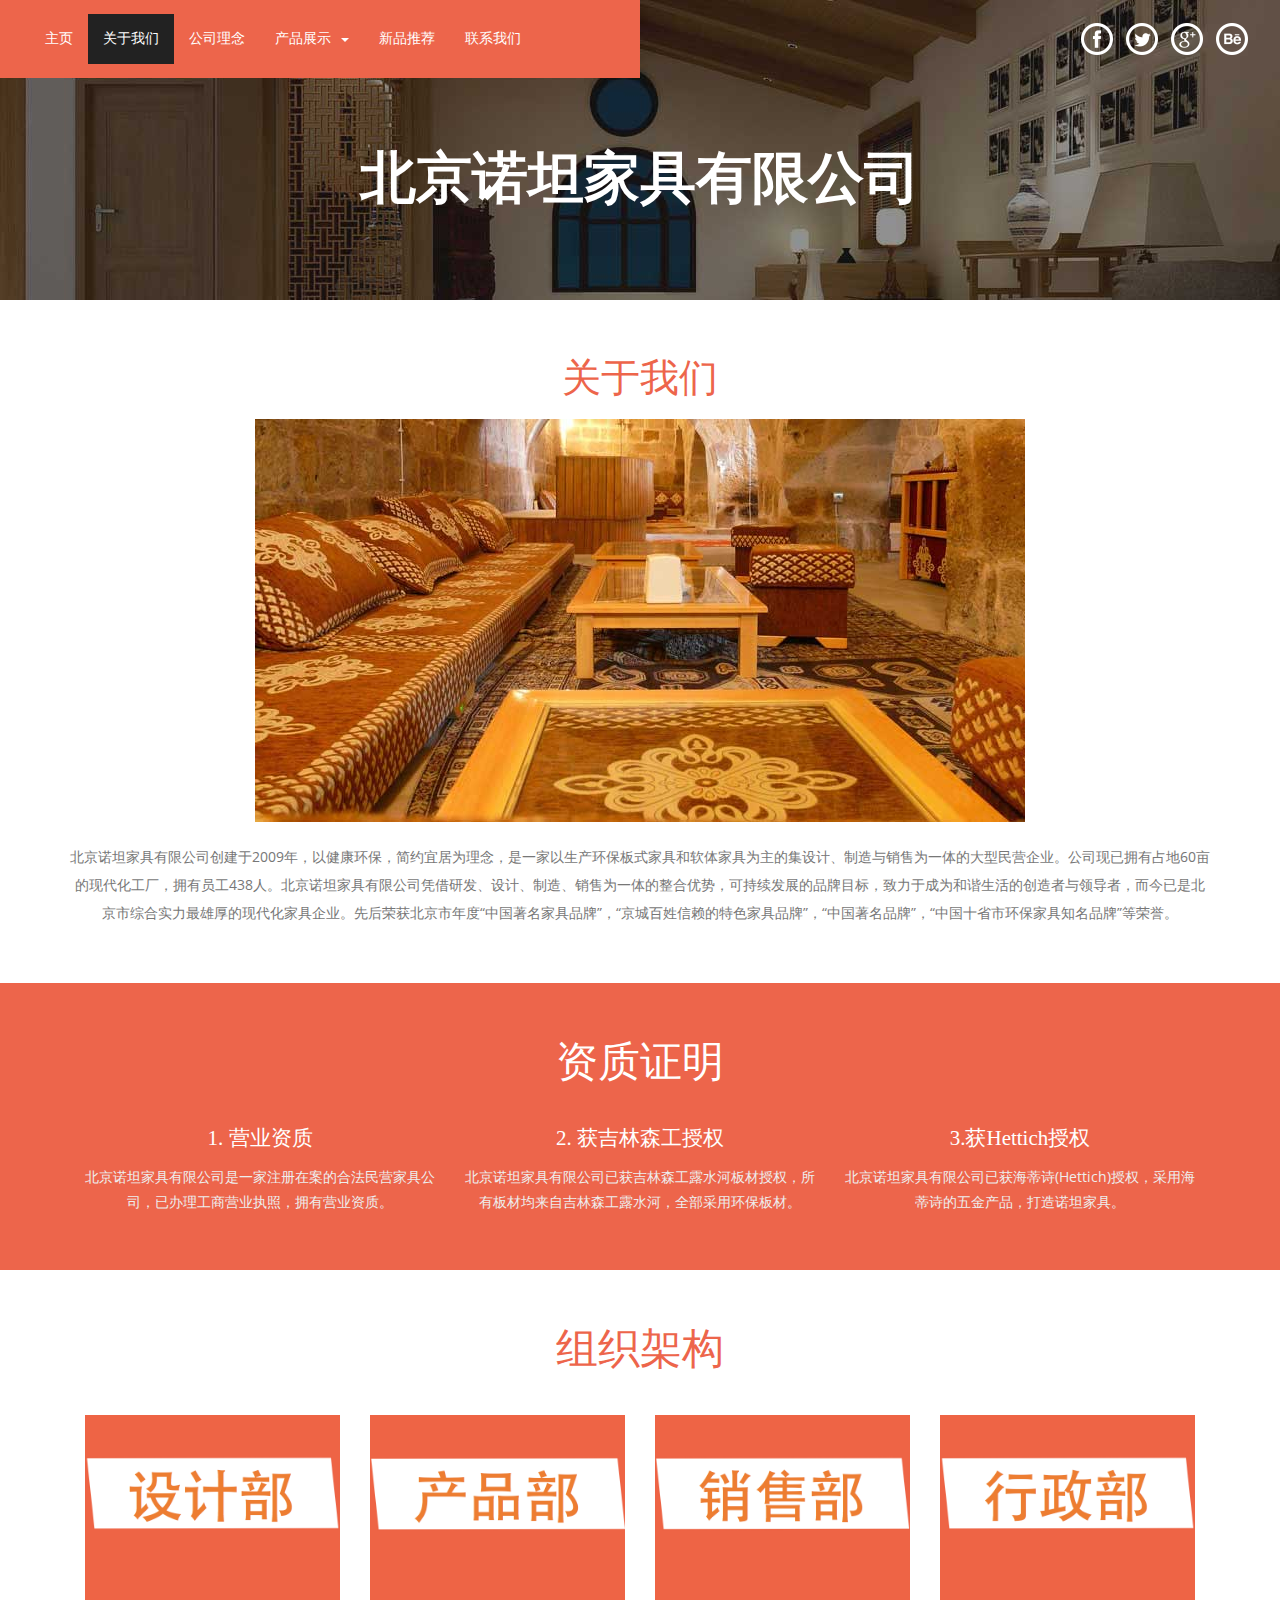
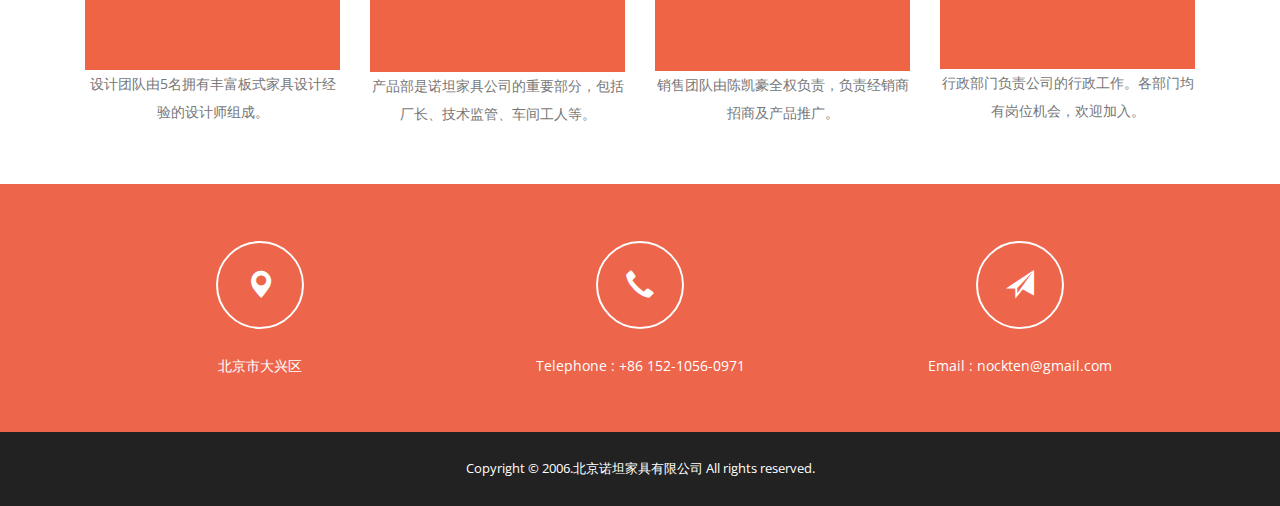
==== commit b886562a: "add baidu verify" ====
--- a/about.html
+++ b/about.html
@@ -6,8 +6,7 @@
 <link href="css/style.css" rel="stylesheet" type="text/css" media="all" />
 <meta name="viewport" content="width=device-width, initial-scale=1">
 <meta http-equiv="Content-Type" content="text/html; charset=utf-8" />
-<meta name="keywords" content="Inward Responsive web template, Bootstrap Web Templates, Flat Web Templates, Andriod Compatible web template, 
-Smartphone Compatible web template, free webdesigns for Nokia, Samsung, LG, SonyErricsson, Motorola web design" />
+	<meta name="keywords" content="诺坦家具, 北京诺坦, 板式家具, 定制家具" />
 <script type="application/x-javascript"> addEventListener("load", function() { setTimeout(hideURLbar, 0); }, false); function hideURLbar(){ window.scrollTo(0,1); } </script>
 <script src="js/jquery-1.11.1.min.js"></script>
 <link href='http://fonts.useso.com/css?family=Open+Sans:400,800italic,800,700italic,700,600italic,600,400italic,300italic,300' rel='stylesheet' type='text/css'>
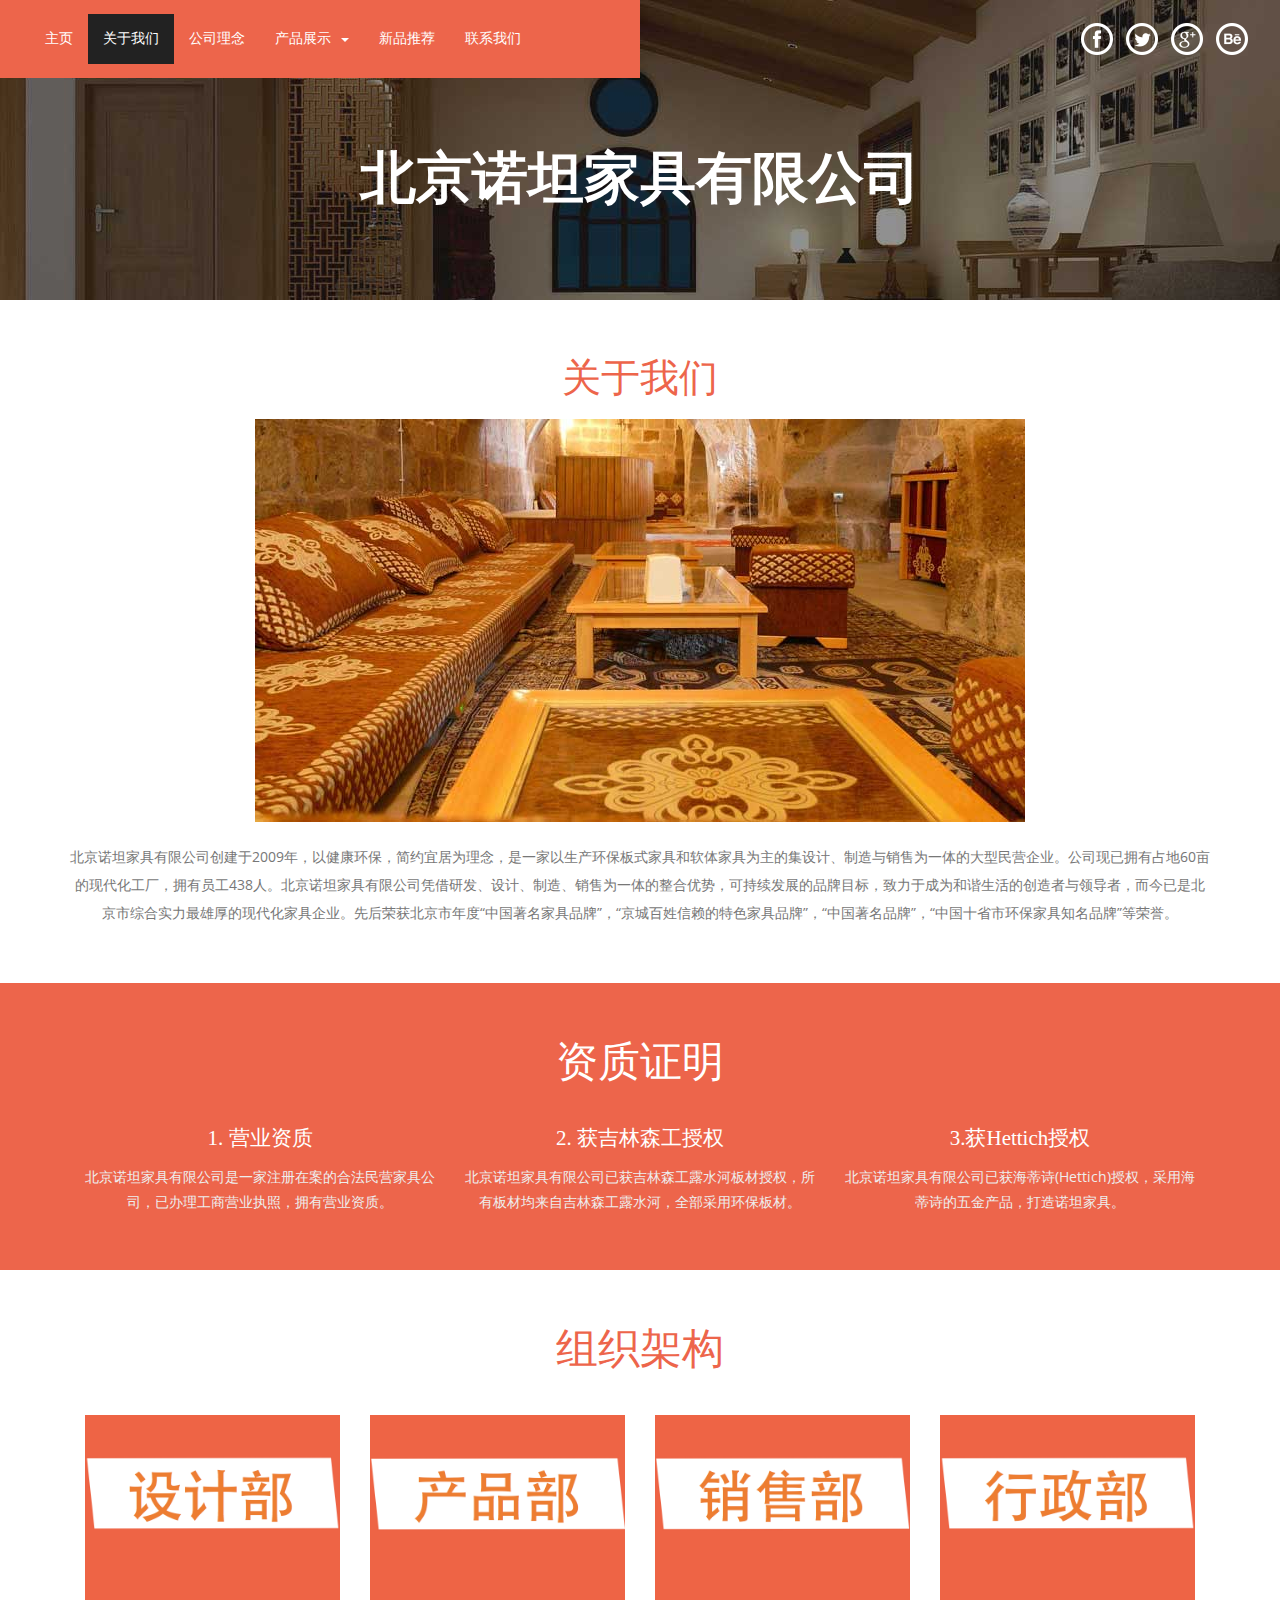
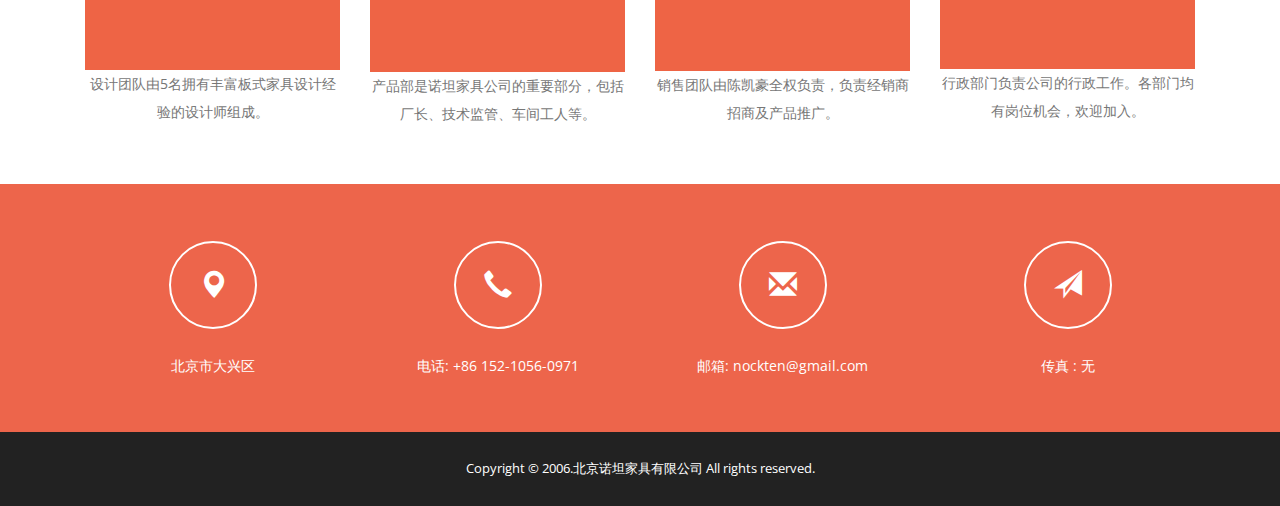
==== commit 89e5ba4a: "little fix." ====
--- a/about.html
+++ b/about.html
@@ -154,17 +154,21 @@
 			<div class="indicate">
 				<div class="container">
 					<div class="indicate-grids">
-						<div class="col-md-4 indicate-grid">
+						<div class="col-md-3 indicate-grid">
 							<span class="glyphicon glyphicon-map-marker" aria-hidden="true"></span>
 							<p>北京市大兴区</p>
 						</div>
-						<div class="col-md-4 indicate-grid">
+						<div class="col-md-3 indicate-grid">
 							<span class="glyphicon glyphicon-earphone" aria-hidden="true"></span>
-							<p>Telephone :  +86 152-1056-0971</p>
-						</div>
-						<div class="col-md-4 indicate-grid">
+							<p>电话:  +86 152-1056-0971</p>
+						</div>
+						<div class="col-md-3 indicate-grid">
+							<span class="glyphicon glyphicon-envelope" aria-hidden="true"></span>
+							<p>邮箱:  nockten@gmail.com</p>
+						</div>
+						<div class="col-md-3 indicate-grid">
 							<span class="glyphicon glyphicon-send" aria-hidden="true"></span>
-							<p>Email :  nockten@gmail.com</p>
+							<p>传真 :  无</p>
 						</div>
 						<div class="clearfix"></div>
 					</div>
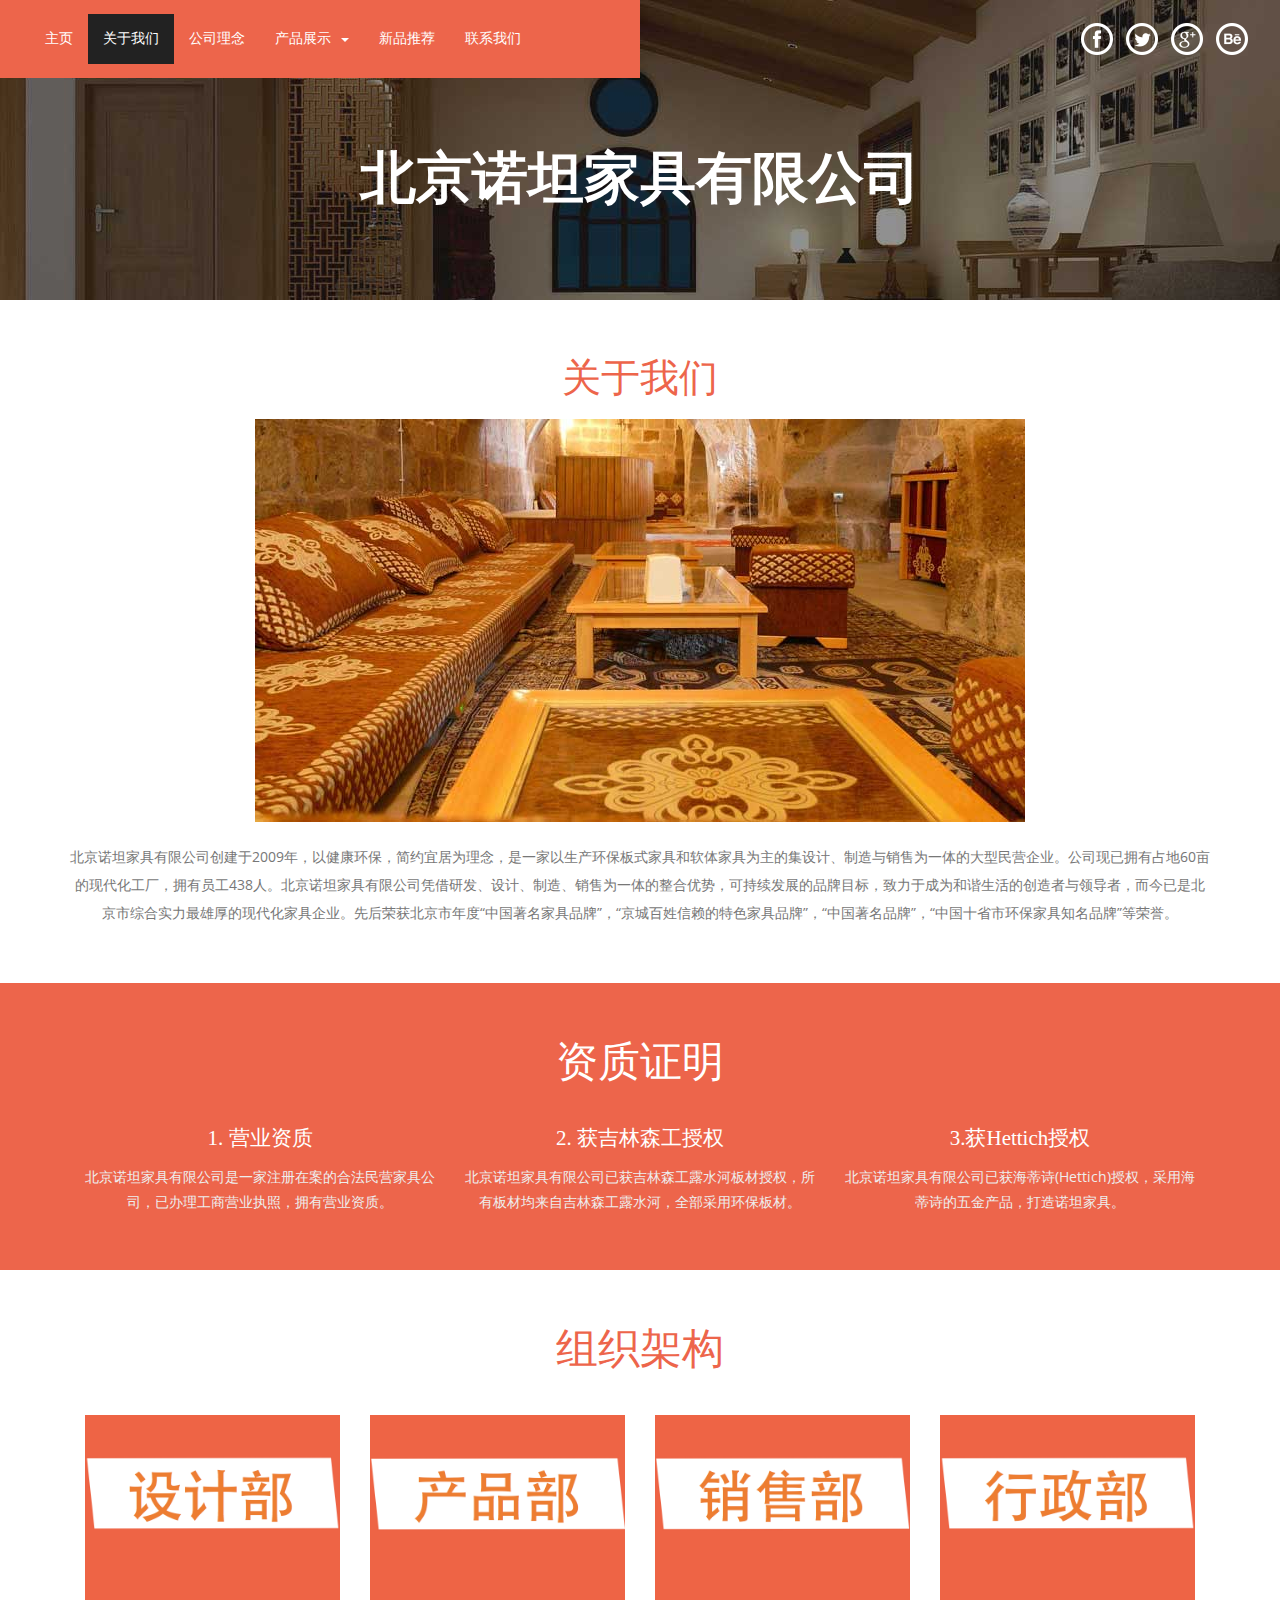
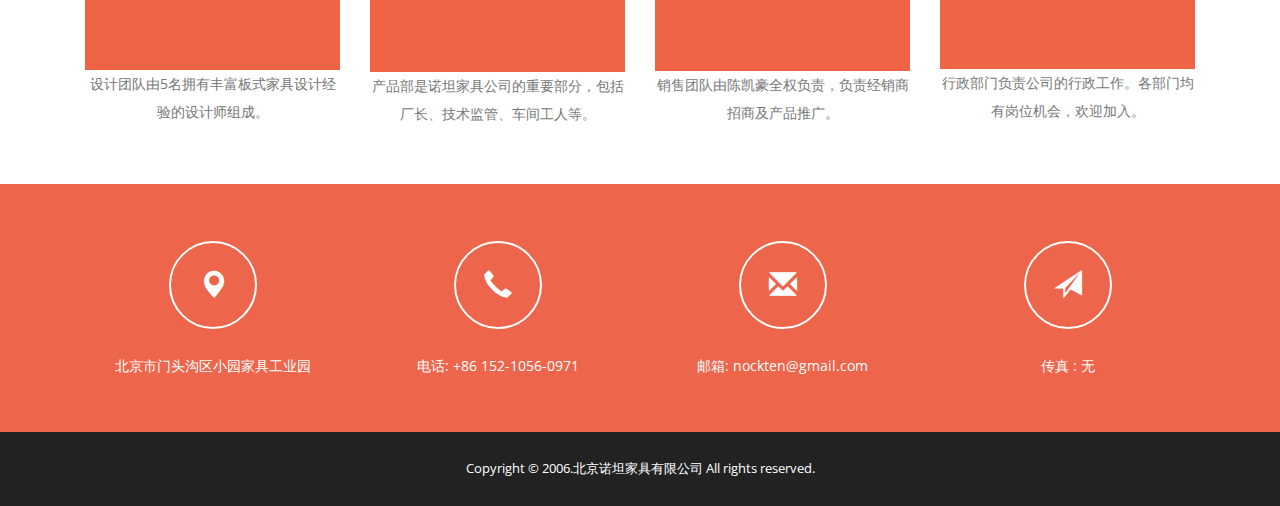
==== commit c8b2a1a0: "change address." ====
--- a/about.html
+++ b/about.html
@@ -156,7 +156,7 @@
 					<div class="indicate-grids">
 						<div class="col-md-3 indicate-grid">
 							<span class="glyphicon glyphicon-map-marker" aria-hidden="true"></span>
-							<p>北京市大兴区</p>
+							<p>北京市门头沟区小园家具工业园</p>
 						</div>
 						<div class="col-md-3 indicate-grid">
 							<span class="glyphicon glyphicon-earphone" aria-hidden="true"></span>
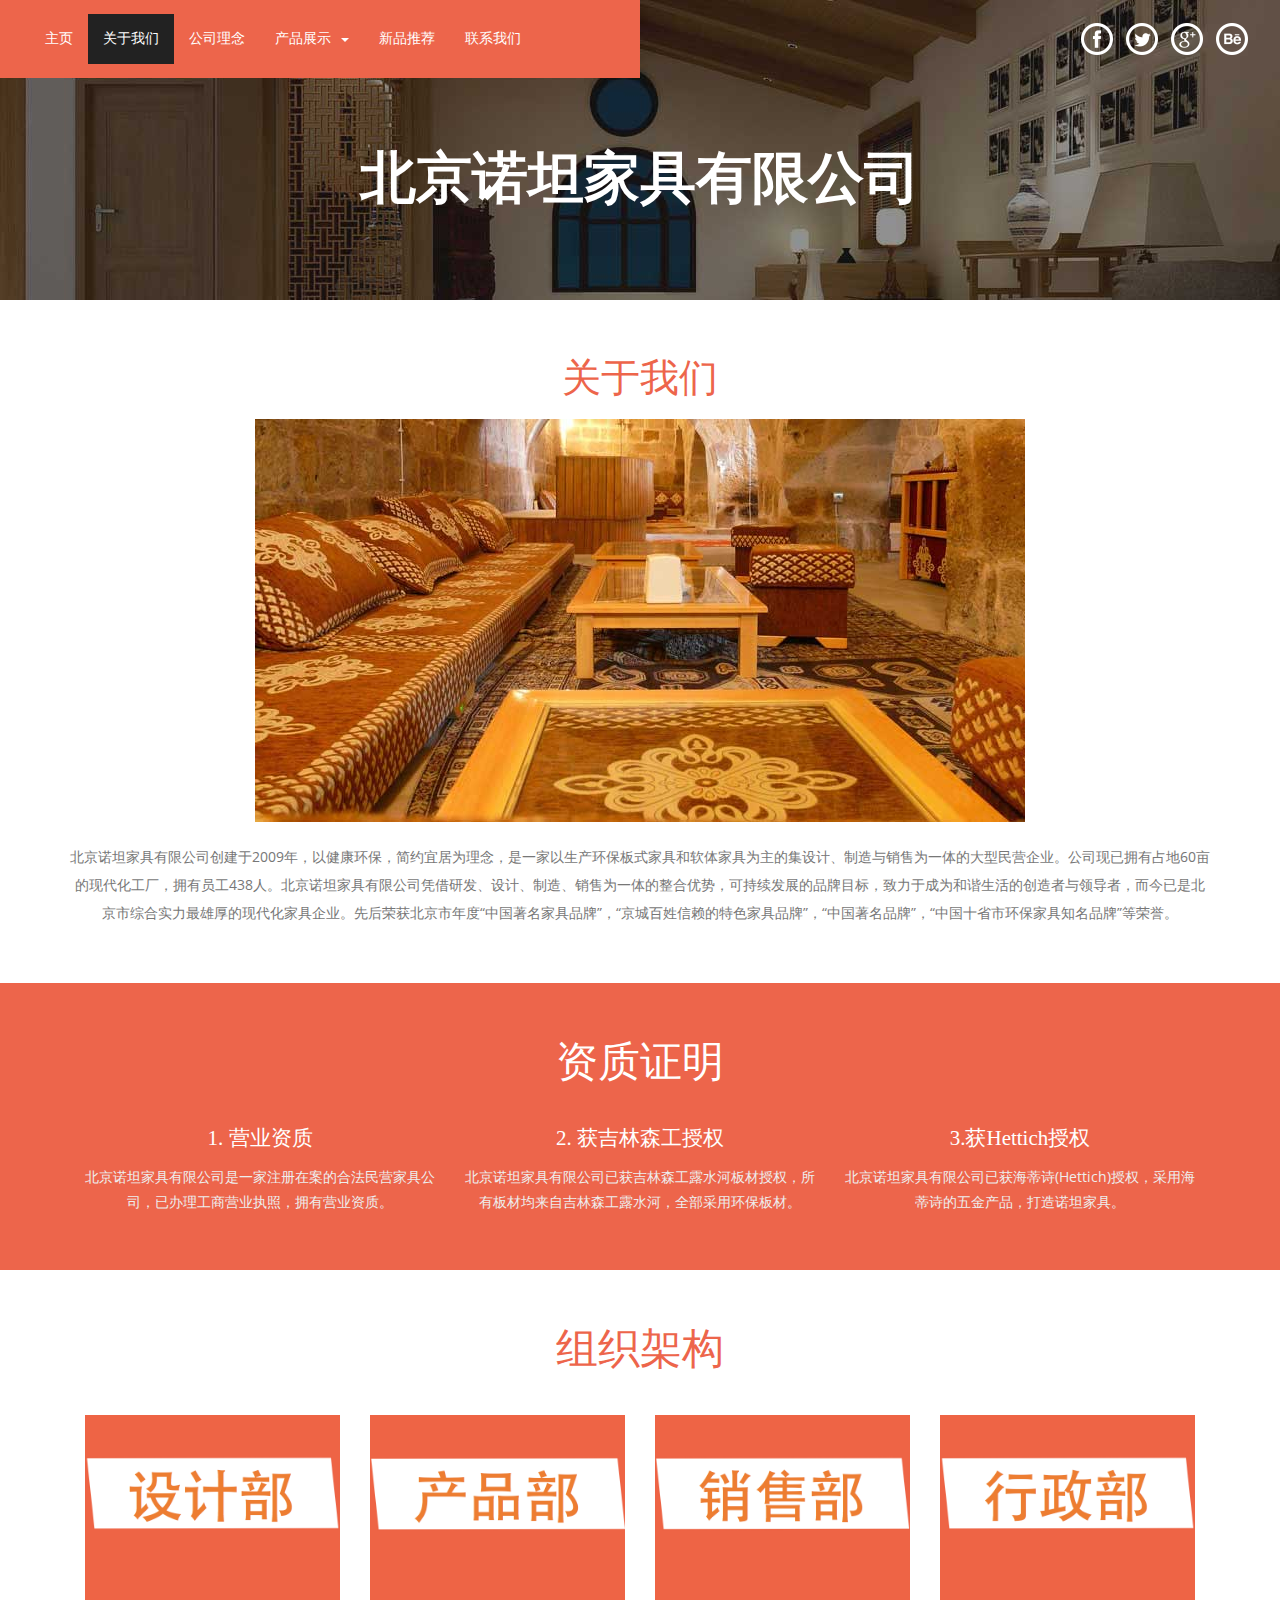
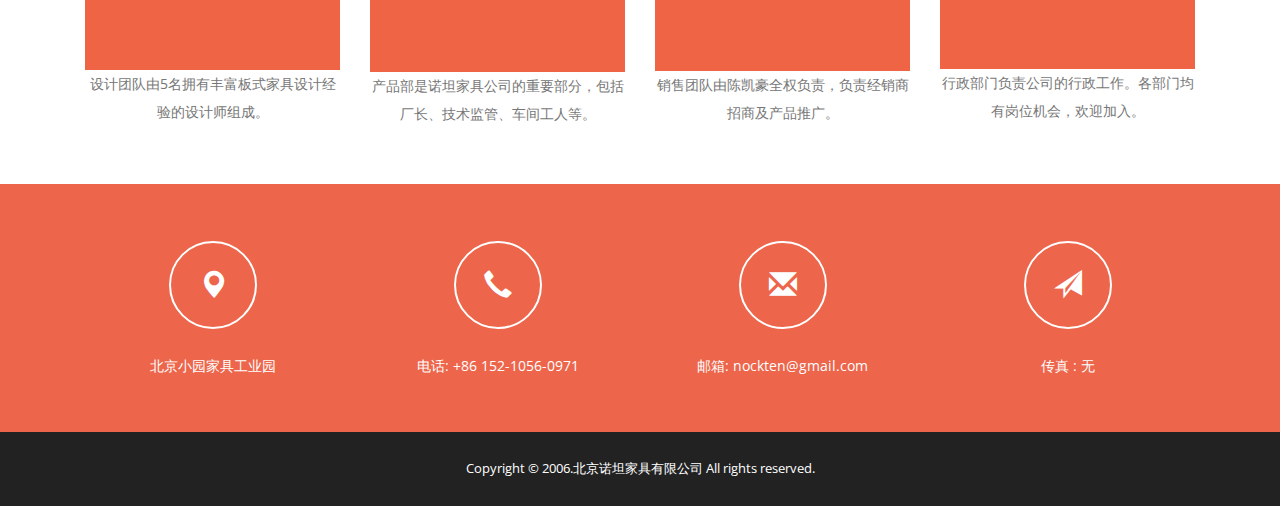
==== commit c39caabe: "change address" ====
--- a/about.html
+++ b/about.html
@@ -156,7 +156,7 @@
 					<div class="indicate-grids">
 						<div class="col-md-3 indicate-grid">
 							<span class="glyphicon glyphicon-map-marker" aria-hidden="true"></span>
-							<p>北京市门头沟区小园家具工业园</p>
+							<p>北京小园家具工业园</p>
 						</div>
 						<div class="col-md-3 indicate-grid">
 							<span class="glyphicon glyphicon-earphone" aria-hidden="true"></span>
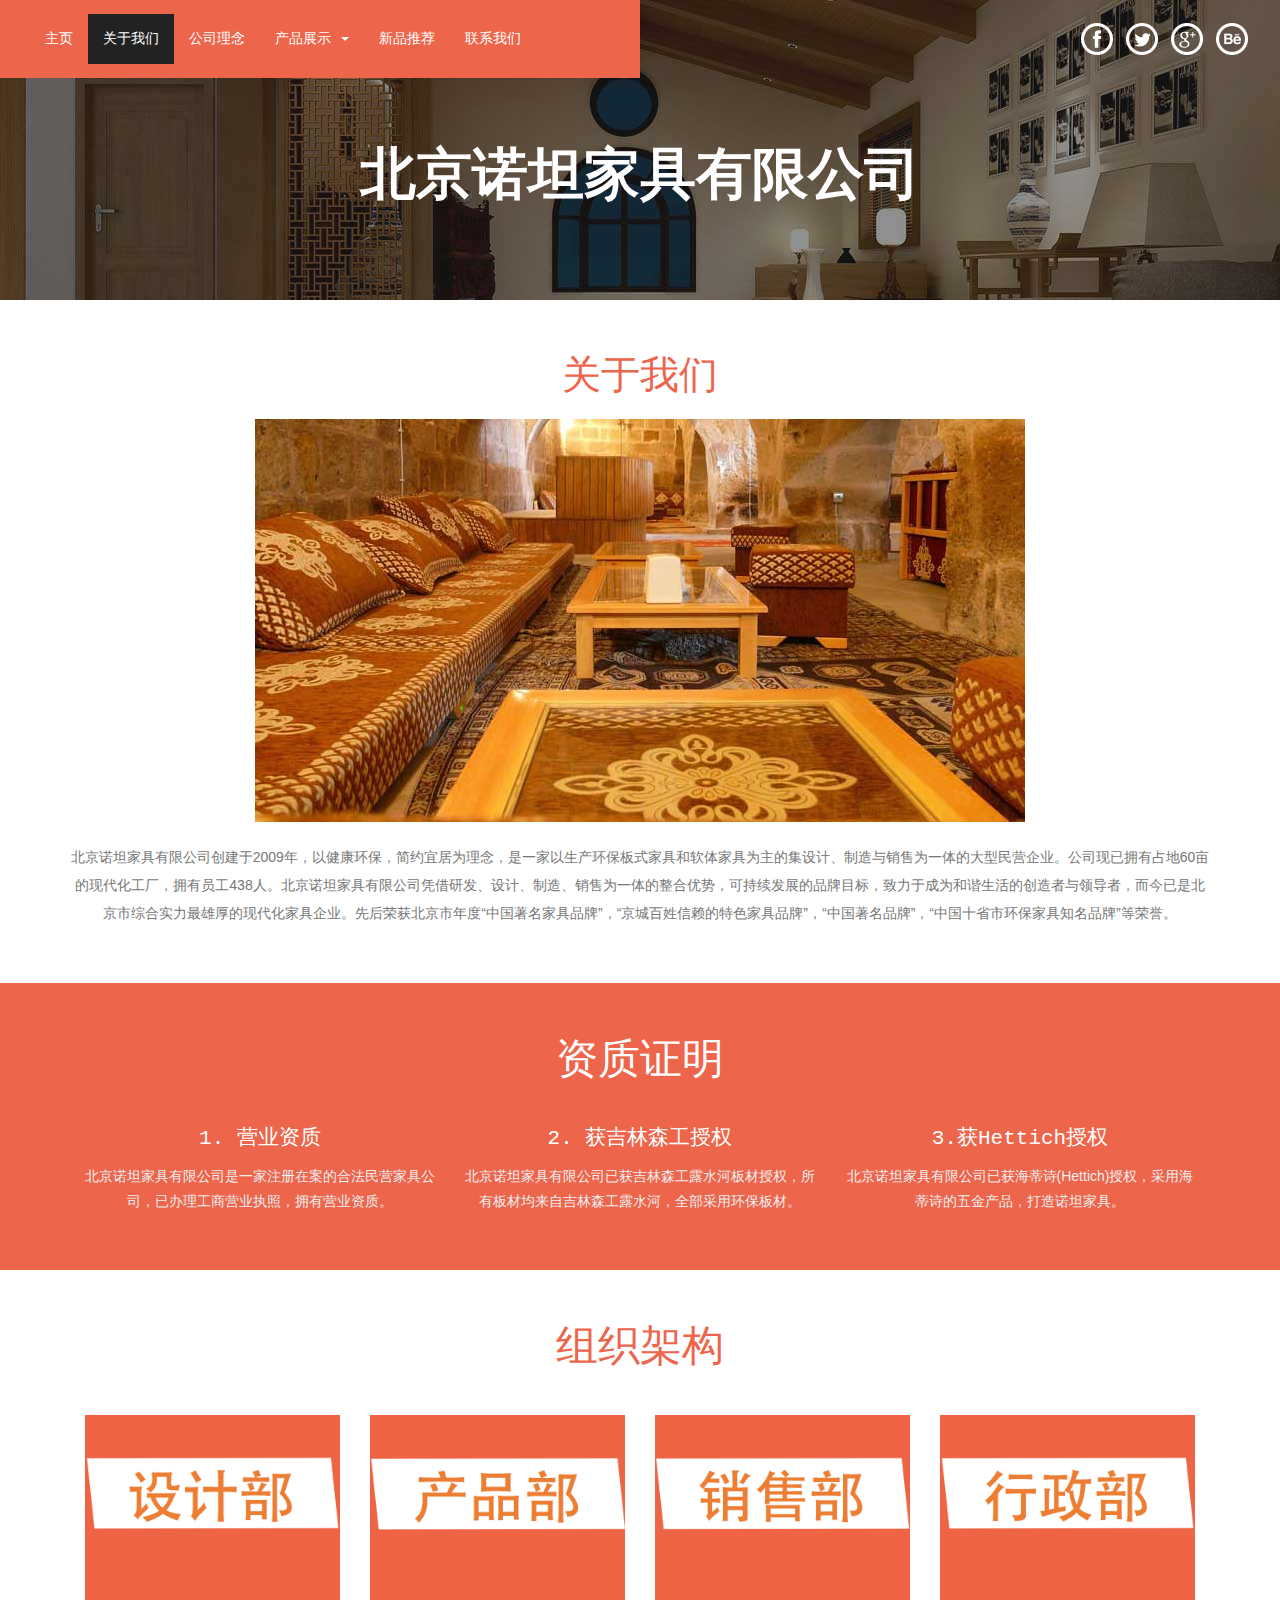
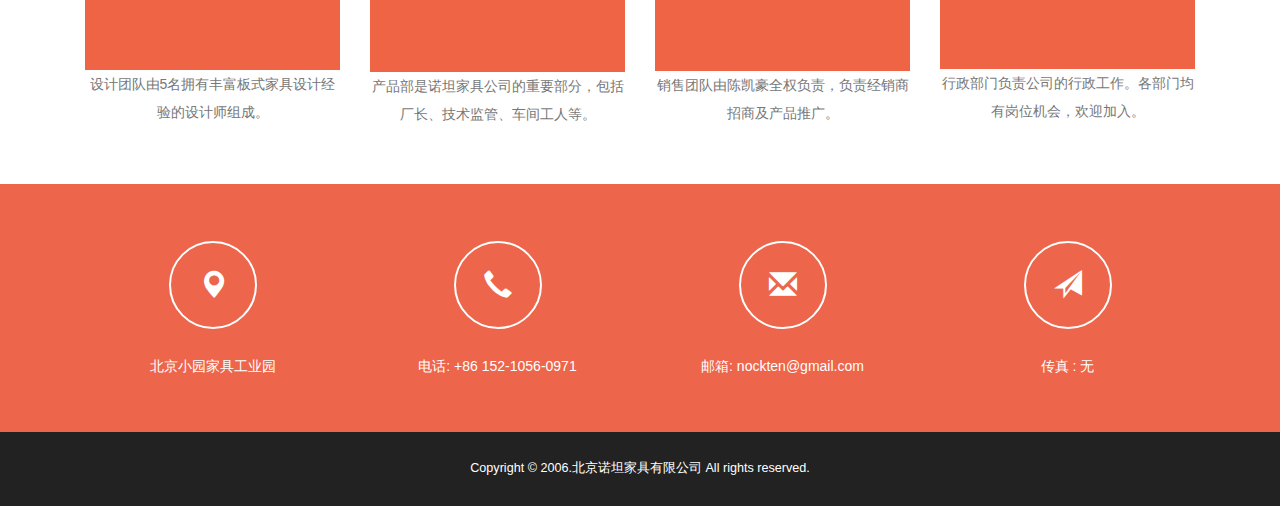
==== commit 6e586199: "Add scroll ad." ====
--- a/about.html
+++ b/about.html
@@ -9,7 +9,6 @@
 	<meta name="keywords" content="诺坦家具, 北京诺坦, 板式家具, 定制家具" />
 <script type="application/x-javascript"> addEventListener("load", function() { setTimeout(hideURLbar, 0); }, false); function hideURLbar(){ window.scrollTo(0,1); } </script>
 <script src="js/jquery-1.11.1.min.js"></script>
-<link href='http://fonts.useso.com/css?family=Open+Sans:400,800italic,800,700italic,700,600italic,600,400italic,300italic,300' rel='stylesheet' type='text/css'>
 <!--startsmothscrolling-->
 <script type="text/javascript" src="js/move-top.js"></script>
 <script type="text/javascript" src="js/easing.js"></script>
--- a/css/style.css
+++ b/css/style.css
@@ -1,5 +1,5 @@
 @font-face {
-    font-family: 'STHeiti';
+    font-family: monospace;
     src:url(../fonts/STHeiti.ttf) format('truetype');
 }
 body a{
@@ -18,11 +18,11 @@
 }
 
 .content h2, .content h3{
-    font-family: 'STHeiti';
+    font-family: monospace;
 }
 
 .container a{
-    font-family: 'STHeiti';
+    font-family: monospace;
 }
 
 h1,h2,h3,h4,h5,h6{
@@ -53,7 +53,7 @@
 }
 .navbar-default .navbar-nav > li > a {
     color: #fff;
-    font-family: 'STHeiti';
+    font-family: monospace;
     font-size: 1em;
 }
 .navbar-default .navbar-nav > .active > a, .navbar-default .navbar-nav > .active > a:hover, .navbar-default .navbar-nav > .active > a:focus {
@@ -90,7 +90,7 @@
 }
 .dropdown-menu > li > a {
     padding: 10px 16px !important;
-    font-family: 'STHeiti';
+    font-family: monospace;
     font-size: 1em;
 }
 .caret {
@@ -104,7 +104,7 @@
     font-size: 4em;
     text-decoration: none;
     color: #fff;
-	font-family: 'STHeiti';
+	font-family: monospace;
 	text-transform: capitalize;
 	font-weight: 600;
 }
@@ -222,7 +222,7 @@
 }
 .service h2 {
     font-size: 2.8em;
-    font-family: 'STHeiti';
+    font-family: monospace;
     text-transform: capitalize;
     color: #ED654B;
 }
@@ -251,7 +251,7 @@
 }
 .service-grid h4 {
     font-size: 1.5em;
-    font-family: 'STHeiti';
+    font-family: monospace;
     text-transform: capitalize;
 	color: #222;
 }
@@ -268,7 +268,7 @@
 }
 .project h3 {
     font-size: 3em;
-    font-family: 'STHeiti';
+    font-family: monospace;
     text-transform: capitalize;
     color: #fff;
 }
@@ -287,7 +287,7 @@
 }
 .testimonials h3 {
     font-size: 3em;
-    font-family: 'STHeiti';
+    font-family: monospace;
     text-transform: capitalize;
     color: #fff;
 	margin-bottom:0.5em;
@@ -303,7 +303,7 @@
 }
 .testimonials h4 {
     font-size: 1.5em;
-    font-family: 'STHeiti';
+    font-family: monospace;
     text-transform: capitalize;
 	color: #ED654B;
 	margin-top: 1em;
@@ -315,11 +315,11 @@
 .news {
   text-align: center;
   padding: 4em 0;
-     
+
 }
 .news h3 {
 	font-size: 3em;
-    font-family: 'STHeiti';
+    font-family: monospace;
     text-transform: capitalize;
     color: #ED654B;
 }
@@ -340,7 +340,7 @@
 }
 .news-grid h4 {
   font-size: 1.5em;
-  font-family: 'STHeiti';
+  font-family: monospace;
   text-transform: capitalize;
   margin: 0.5em 0 0.3em;
 }
@@ -458,7 +458,7 @@
 }
 .about-section h2 {
 	font-size: 2.8em;
-    font-family: 'STHeiti';
+    font-family: monospace;
     text-transform: capitalize;
     color: #ED654B;
     margin-bottom: 0.5em;
@@ -479,7 +479,7 @@
 }
 .why-choose h3 {
   font-size: 3em;
-    font-family: 'STHeiti';
+    font-family: monospace;
     text-transform: capitalize;
     color: #fff;
 }
@@ -487,7 +487,7 @@
   font-size: 1.5em;
   color: #fff;
   text-transform: capitalize;
-  font-family: 'STHeiti';
+  font-family: monospace;
 }
 .choose-grid p{
 	font-size:1em;
@@ -504,7 +504,7 @@
 }
 .ourteam h3 {
     font-size: 3em;
-    font-family: 'STHeiti';
+    font-family: monospace;
     text-transform: capitalize;
     color: #ED654B;
 }
@@ -513,7 +513,7 @@
   color: #222;
   text-transform: capitalize;
   margin: 0.5em 0;
-  font-family: 'STHeiti';
+  font-family: monospace;
 }
 .team-grid p {
   font-size: 1em;
@@ -529,7 +529,7 @@
 }
 .whatweoffer h3 {
  font-size: 3em;
-    font-family: 'STHeiti';
+    font-family: monospace;
     text-transform: capitalize;
     color: #ED654B;
 	text-align:center;
@@ -575,7 +575,7 @@
 }
 .services h2 {
 	font-size: 2.8em;
-    font-family: 'STHeiti';
+    font-family: monospace;
     text-transform: capitalize;
     color: #ED654B;
 }
@@ -584,7 +584,7 @@
   color: #222;
   text-transform: capitalize;
    margin: 0.5em 0 0.3em;
-   font-family: 'STHeiti';
+   font-family: monospace;
 }
 .services p {
    font-size:1em;
@@ -619,7 +619,7 @@
 }
 .advantages h3 {
 	font-size: 3em;
-    font-family: 'STHeiti';
+    font-family: monospace;
     text-transform: capitalize;
     color: #ED654B;
 	text-align: center;
@@ -632,7 +632,7 @@
   color: #222;
   text-transform: capitalize;
    margin: 0em 0 0.3em;
-   font-family: 'STHeiti';
+   font-family: monospace;
 }
 .advantage-grid {
     margin-top: 2em;
@@ -649,7 +649,7 @@
 }
 .gallery h2 {
     font-size: 2.8em;
-    font-family: 'STHeiti';
+    font-family: monospace;
     text-transform: capitalize;
     color: #ED654B;
 }
@@ -693,7 +693,7 @@
 /*-- Typography --*/
 h2.tittle {
     font-size: 2.8em;
-    font-family: 'STHeiti';
+    font-family: monospace;
     text-transform: capitalize;
     color: #ED654B;
     text-align: center;
@@ -752,7 +752,7 @@
 }
 .blog-section h2 {
     font-size: 2.8em;
-    font-family: 'STHeiti';
+    font-family: monospace;
     text-transform: capitalize;
     color: #ED654B;
     text-align: center;
@@ -774,7 +774,7 @@
   font-size: 1.5em;
   color: #222;
   margin: 0.5em 0;
- font-family: 'STHeiti';
+ font-family: monospace;
 }
 .blog-grid p {
   font-size: 1em;
@@ -821,7 +821,7 @@
 .single h2{
   text-align:center;
   font-size: 2.8em;
-  font-family: 'STHeiti';
+  font-family: monospace;
   text-transform: capitalize;
   color: #ED654B;
  }
@@ -867,7 +867,7 @@
 }
 .content-form h3,.comments h3{ 
 	 font-size: 3em;
-    font-family: 'STHeiti';
+    font-family: monospace;
     text-transform: capitalize;
     color: #ED654B;
 	text-align: left;
@@ -877,7 +877,7 @@
     font-size: 1.5em;
     color: #222;
     margin: 1em 0;
-    font-family: 'STHeiti';
+    font-family: monospace;
 }
 .content-form form input[type="text"],.content-form form textarea{
 	padding: 10px 15px;
@@ -959,7 +959,7 @@
 }
 .mail h2 {
 	font-size: 2.8em;
-    font-family: 'STHeiti';
+    font-family: monospace;
     text-transform: capitalize;
     color: #ED654B;
     text-align: center;
@@ -994,7 +994,7 @@
 	font-weight: 400;
 	padding: 10px 0;
 	color: #222;
-	
+
 }
 .mail-right input[type="text"] {
 	width: 100%;
@@ -1288,6 +1288,11 @@
     padding: 0.5em 0;
     text-align: center;
 }
+.scroll {
+    background: url(../images/ad.jpg);
+	background-size:cover;
+}
+
 .header {
     background: url(../images/banner1.jpg) no-repeat -100px 0px;
 	background-size:cover;
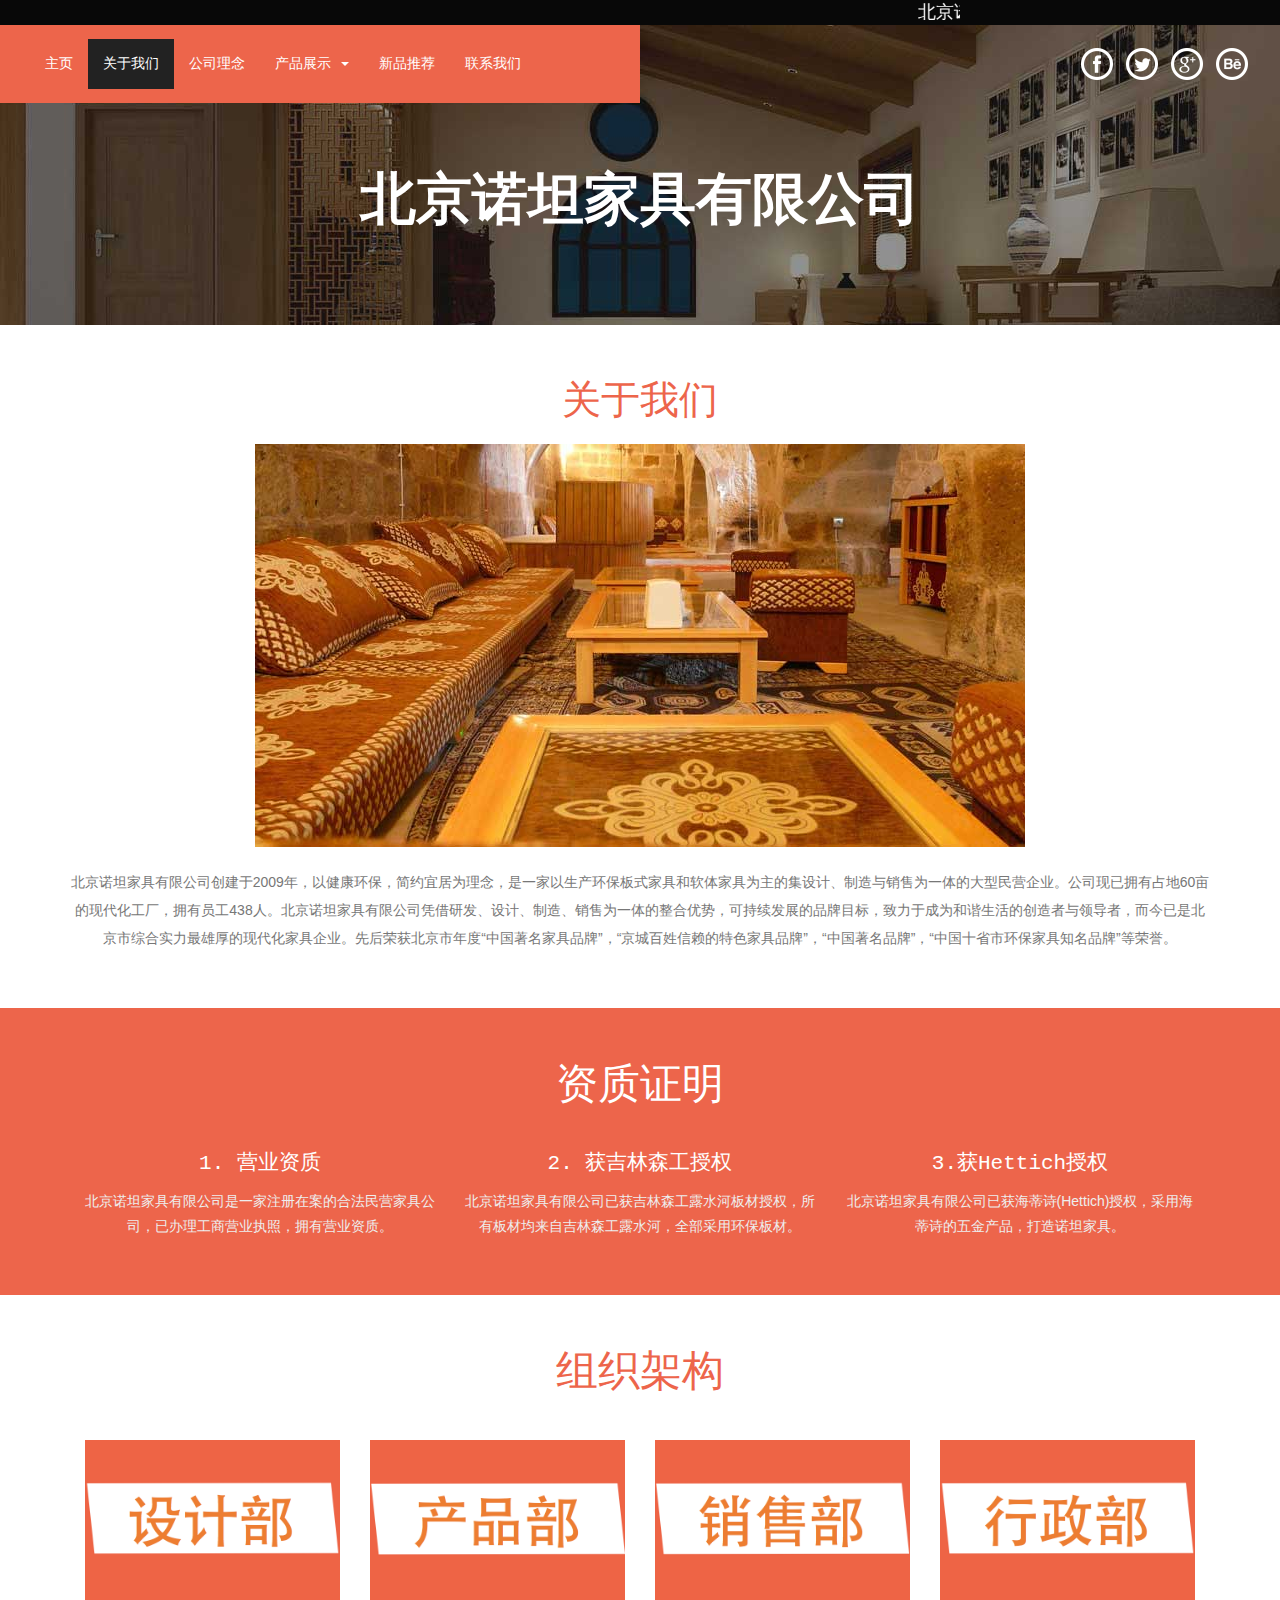
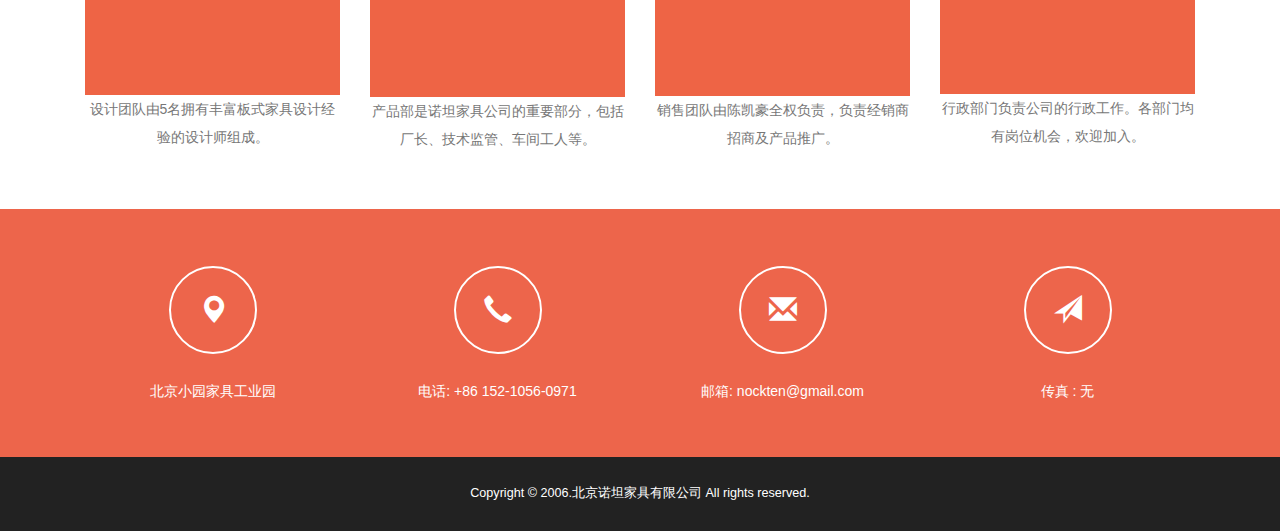
==== commit f07e6f70: "fix ads." ====
--- a/about.html
+++ b/about.html
@@ -38,6 +38,13 @@
 </head>
 <body>
 		<!--header-->
+		<div class="scroll" style="background-color: #080808;">
+			<marquee direction="left" width="50%" height="20" onmouseout="this.start()" onmouseover="this.stop()" scrollAmount="5" scrollDelay="0.5"
+					 style="margin-left: 25%; margin-right: 25%; font-size: 18px; color: white;">
+				北京诺坦家具廊坊集美店盛大开业，厂家直营，欢迎参观！
+				北京诺坦家具燕郊集美店盛大开业，厂家直营，欢迎参观！
+			</marquee>
+		</div>
 			<div class="header head-top">
 				<div class="header-top">
 				<nav class="navbar navbar-default">
